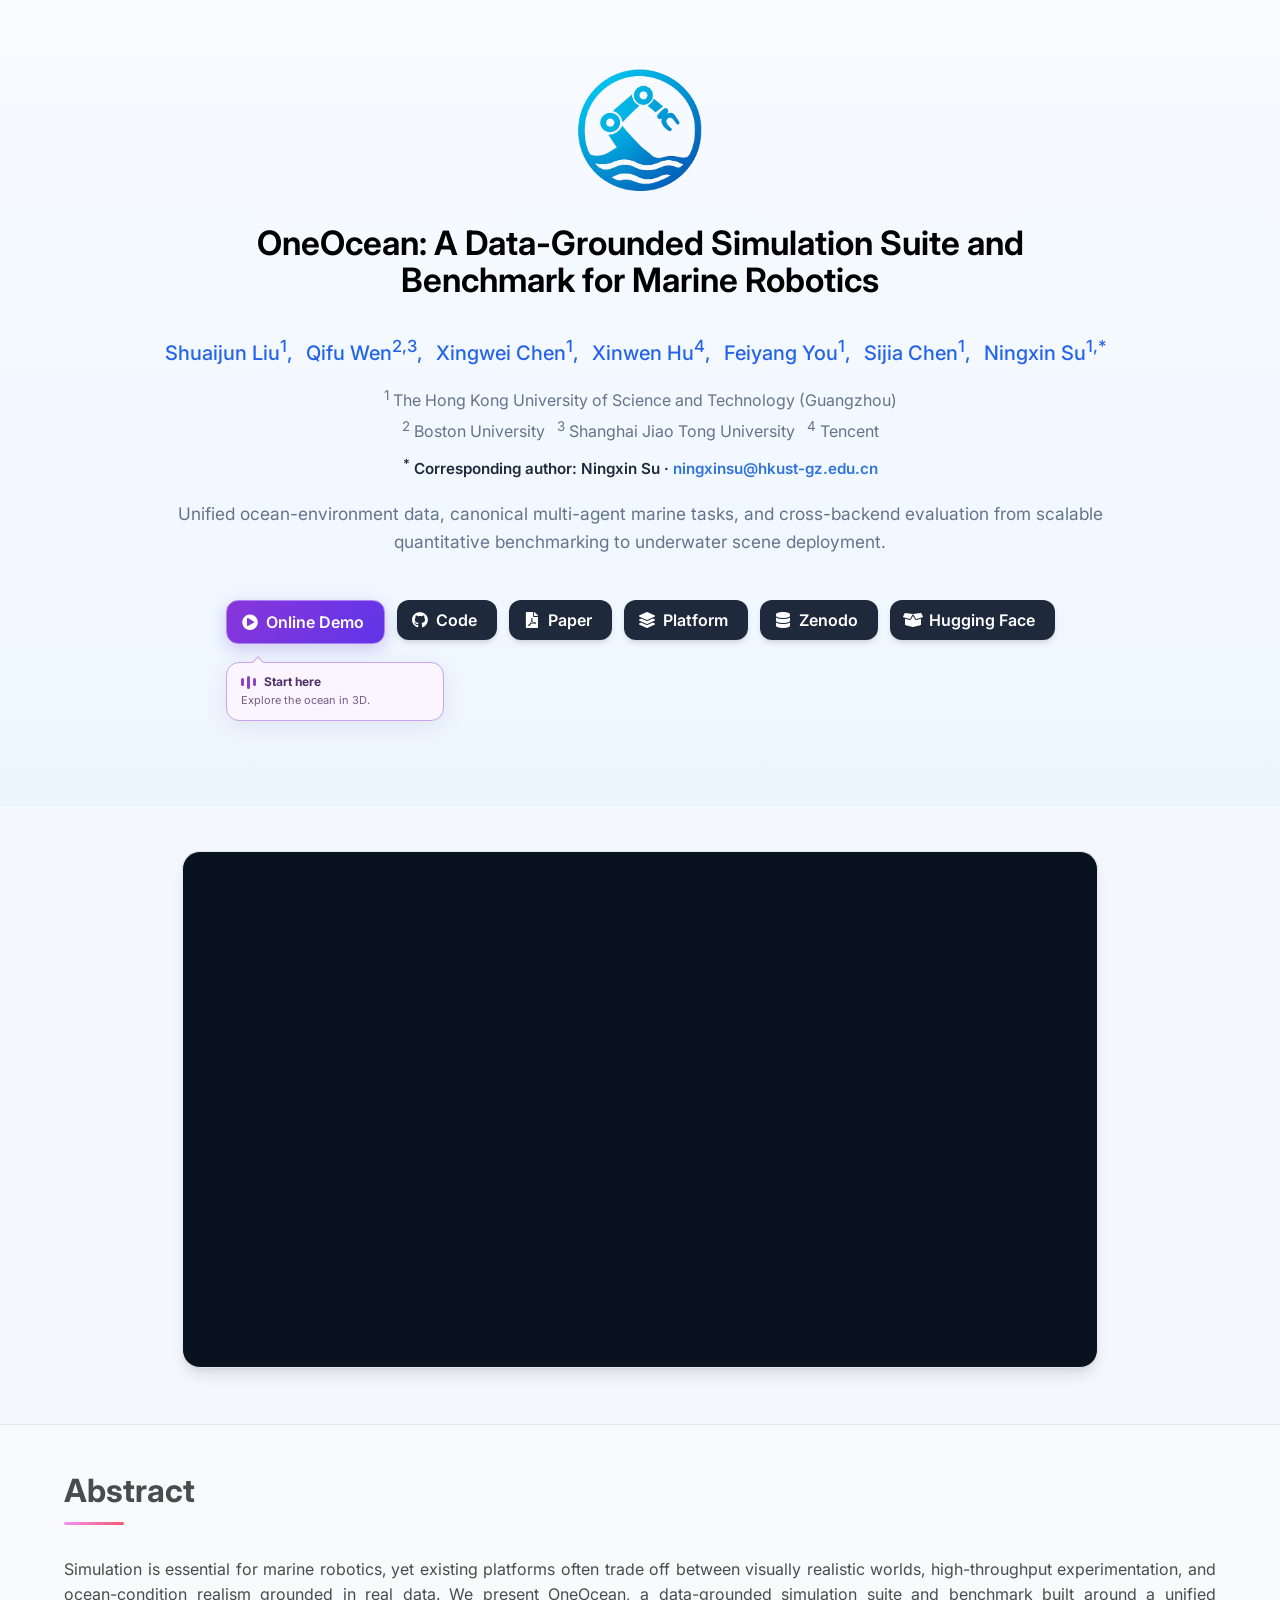
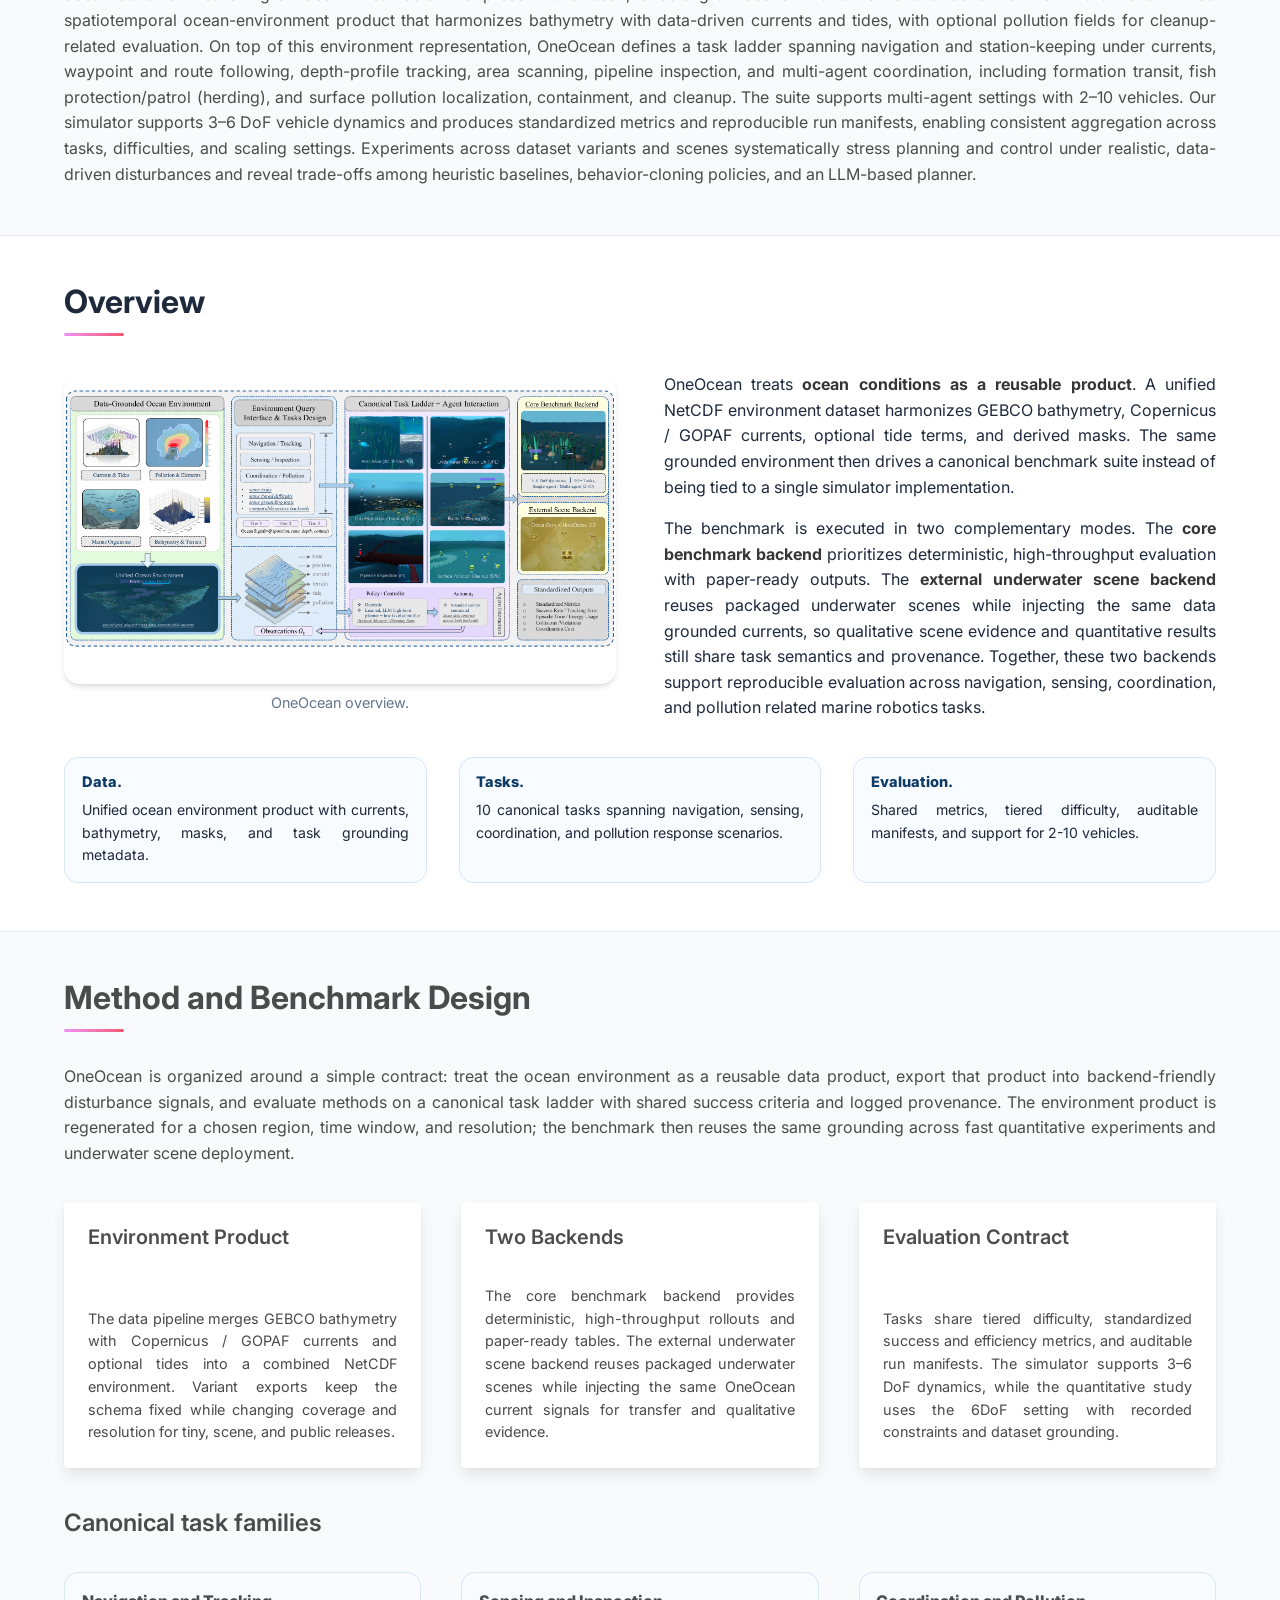
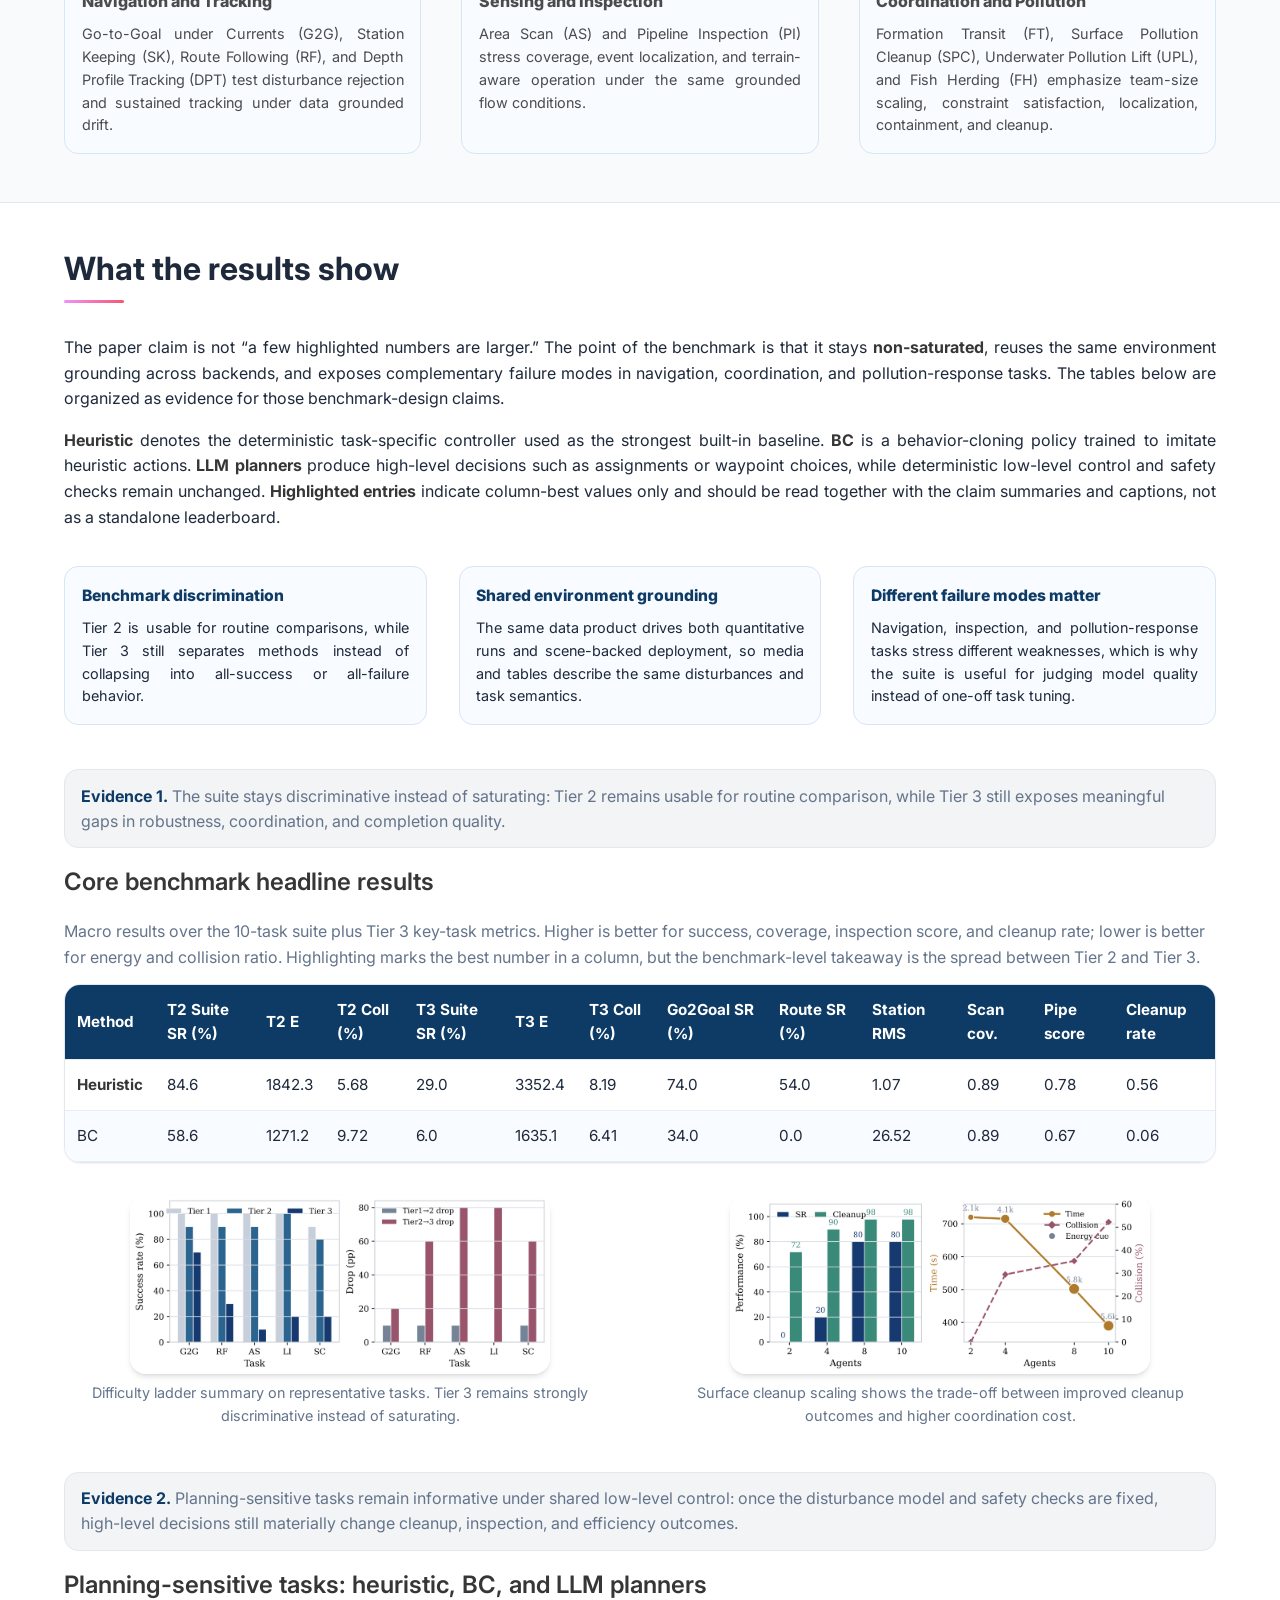
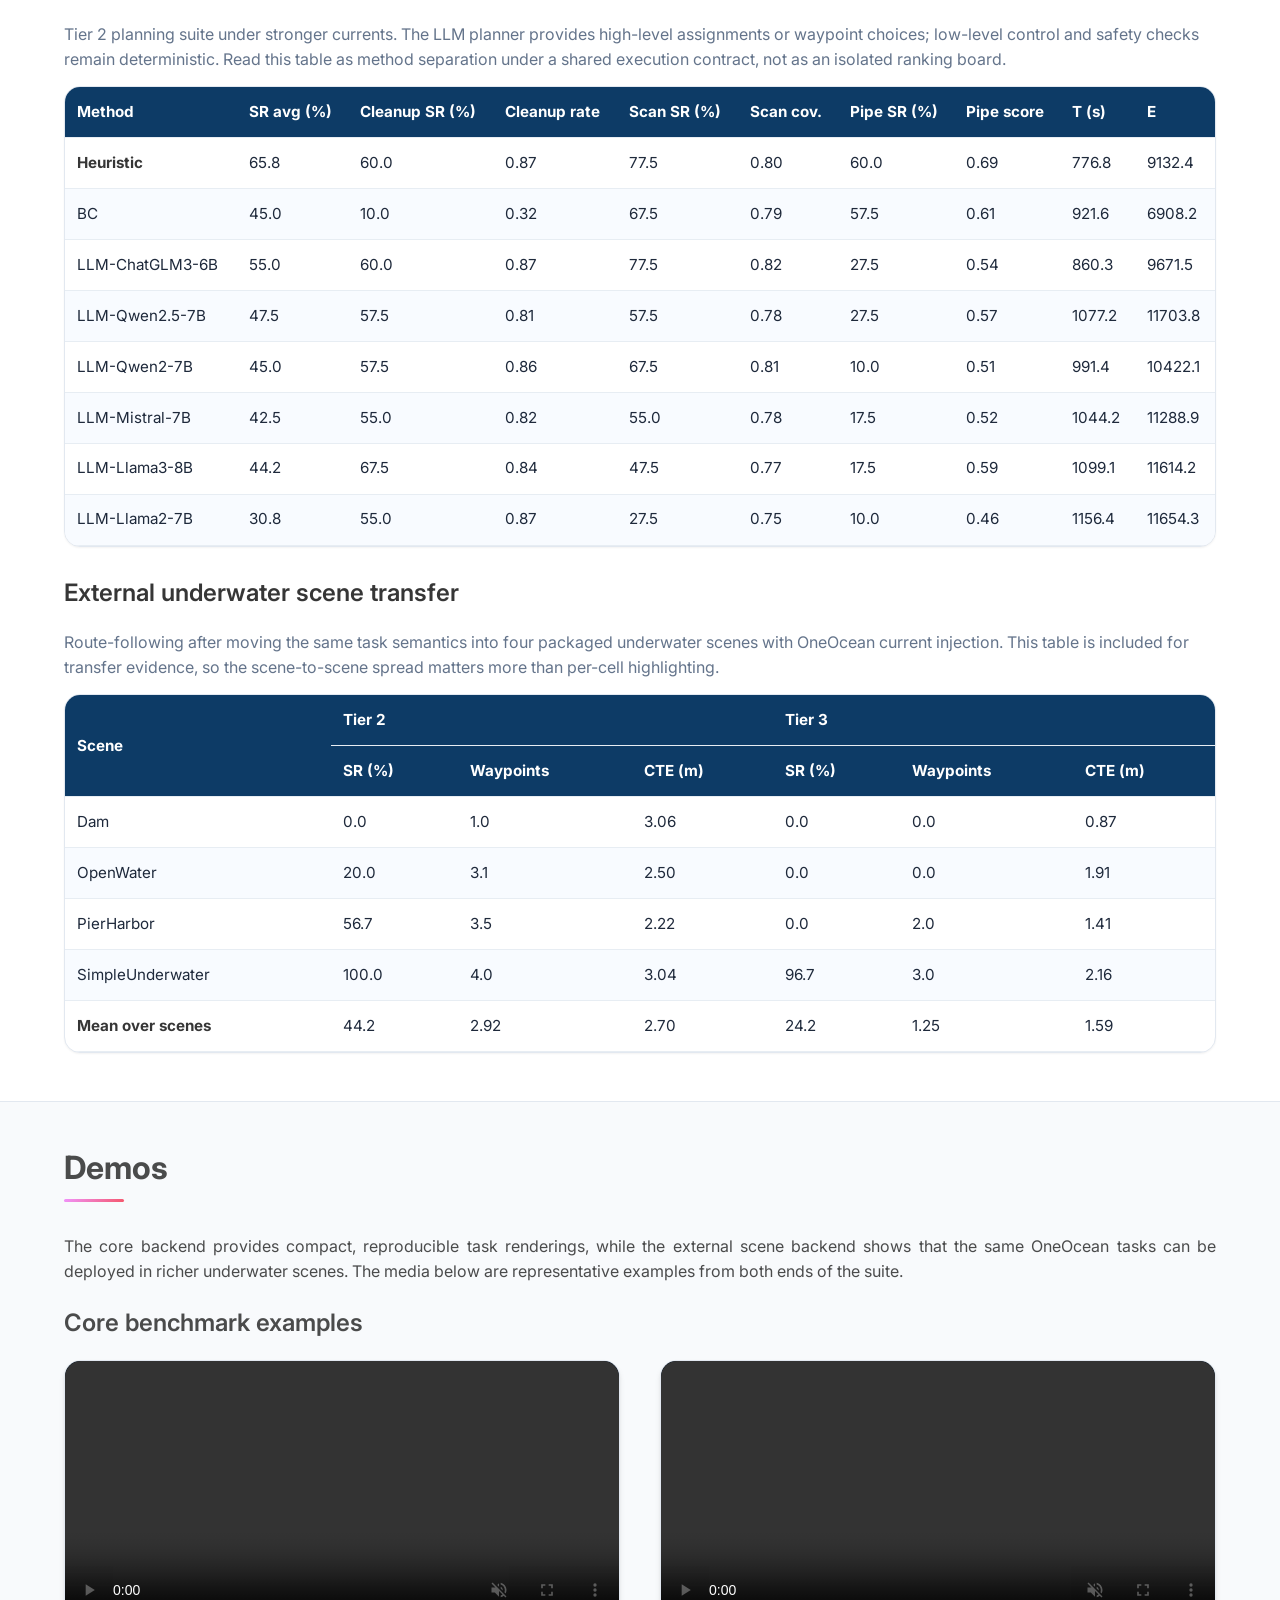
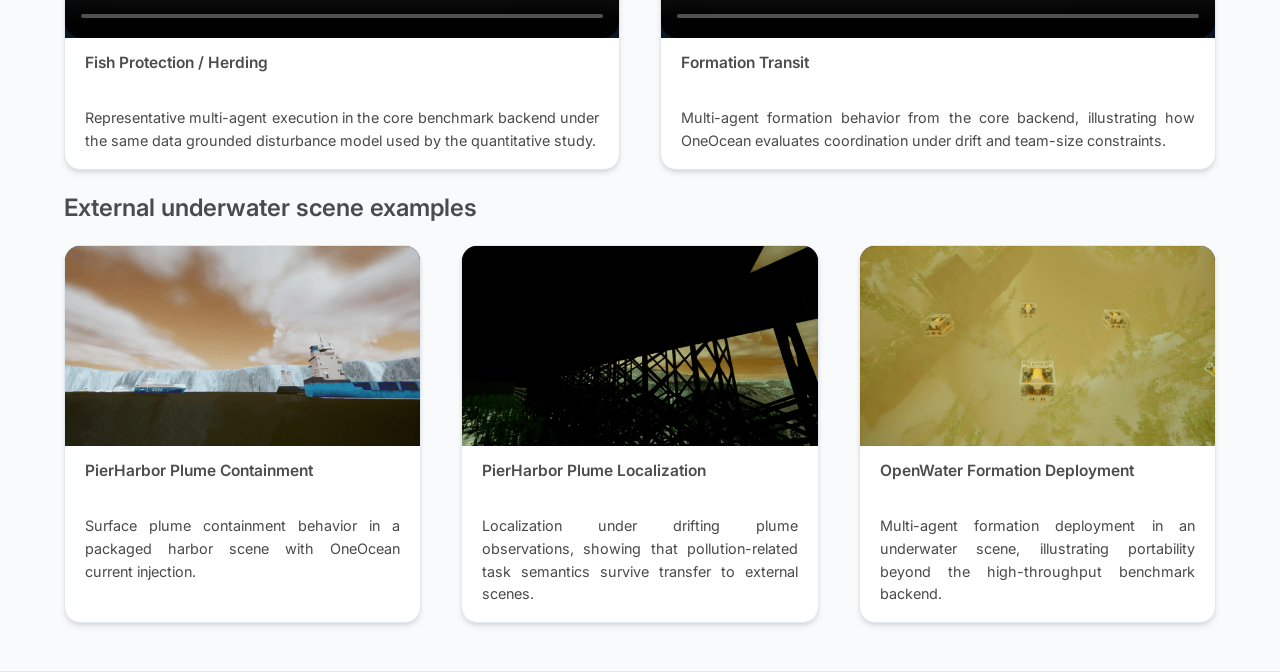
==== docs/index.html @ 668d6bc3 "fix(web): clarify navigation and highlight demos Move the project-home link out of the scrolling dem" ====
<!DOCTYPE html>
<html lang="en">
<head>
  <meta charset="utf-8">
  <meta name="viewport" content="width=device-width, initial-scale=1">
  <meta name="title" content="OneOcean: A Data-Grounded Simulation Suite and Benchmark for Marine Robotics">
  <meta name="description" content="OneOcean is a data-grounded simulation suite and benchmark for marine robotics, built on a unified ocean-environment dataset and evaluated across core benchmark and external underwater-scene backends.">
  <meta name="keywords" content="marine robotics, underwater robotics, ocean simulation, benchmark, HoloOcean, GEBCO, Copernicus Marine, pollution cleanup, multi-agent systems">
  <meta name="author" content="Shuaijun Liu, Qifu Wen, Xingwei Chen, Xinwen Hu, Feiyang You, Sijia Chen, Ningxin Su">
  <link rel="canonical" href="https://nebulis-lab.github.io/OneOcean/">
  <meta name="robots" content="index, follow">
  <meta property="og:type" content="article">
  <meta property="og:site_name" content="OneOcean">
  <meta property="og:title" content="OneOcean: A Data-Grounded Simulation Suite and Benchmark for Marine Robotics">
  <meta property="og:description" content="Unified ocean-environment data, a 10-task marine robotics benchmark, and cross-backend evaluation from fast core experiments to underwater-scene deployment.">
  <meta property="og:image" content="static/images/paper/overview_abstract.png">
  <meta property="og:image:alt" content="OneOcean overview figure">
  <meta name="twitter:card" content="summary_large_image">
  <meta name="twitter:title" content="OneOcean: A Data-Grounded Simulation Suite and Benchmark for Marine Robotics">
  <meta name="twitter:description" content="Data-grounded marine robotics benchmark with unified ocean data, canonical tasks, and cross-backend evaluation.">
  <meta name="twitter:image" content="static/images/paper/overview_abstract.png">
  <meta name="theme-color" content="#0d3b66">
  <title>OneOcean | Project Page</title>

  <link rel="icon" type="image/png" href="static/logo.png">
  <link rel="apple-touch-icon" href="static/logo.png">
  <link rel="stylesheet" href="https://cdnjs.cloudflare.com/ajax/libs/font-awesome/5.15.4/css/all.min.css">
  <link rel="stylesheet" href="static/css/bulma.min.css">
  <link rel="stylesheet" href="static/css/index.css">
  <link rel="stylesheet" href="static/css/oneocean.css">
  <link rel="stylesheet" href="static/css/button-guide.css">
  <link rel="preconnect" href="https://fonts.googleapis.com">
  <link rel="preconnect" href="https://fonts.gstatic.com" crossorigin>
  <link href="https://fonts.googleapis.com/css2?family=Inter:wght@400;500;600;700;800&display=swap" rel="stylesheet">
  <script defer src="static/js/index.js"></script>
</head>
<body>
  <button class="scroll-to-top" onclick="scrollToTop()" title="Scroll to top" aria-label="Scroll to top">
    <i class="fas fa-chevron-up"></i>
  </button>

  <main id="main-content">
    <section class="hero oneocean-hero">
      <div class="hero-body">
        <div class="container is-max-widescreen">
          <div class="columns is-centered">
            <div class="column has-text-centered">
              <div class="title-with-logo">
                <img src="static/logo.png" alt="OneOcean logo" class="publication-logo">
                <h1 class="title is-1 publication-title">OneOcean: A Data-Grounded Simulation Suite and Benchmark for Marine Robotics</h1>
              </div>

              <div class="is-size-5 publication-authors">
                <span class="author-block">Shuaijun Liu<sup>1</sup>,</span>
                <span class="author-block">Qifu Wen<sup>2,3</sup>,</span>
                <span class="author-block">Xingwei Chen<sup>1</sup>,</span>
                <span class="author-block">Xinwen Hu<sup>4</sup>,</span>
                <span class="author-block">Feiyang You<sup>1</sup>,</span>
                <span class="author-block">Sijia Chen<sup>1</sup>,</span>
                <span class="author-block">Ningxin Su<sup>1,*</sup></span>
              </div>

              <div class="publication-institutions">
                <p><sup>1</sup> The Hong Kong University of Science and Technology (Guangzhou)</p>
                <p><sup>2</sup> Boston University &nbsp; <sup>3</sup> Shanghai Jiao Tong University &nbsp; <sup>4</sup> Tencent</p>
              </div>
              <p class="corresponding-author"><sup>*</sup> Corresponding author: Ningxin Su · <a href="mailto:ningxinsu@hkust-gz.edu.cn">ningxinsu@hkust-gz.edu.cn</a></p>

              <p class="hero-tagline">
                Unified ocean-environment data, canonical multi-agent marine tasks, and cross-backend evaluation from scalable quantitative benchmarking to underwater scene deployment.
              </p>

              <div class="publication-links oneocean-links">
                <span class="link-block guided-link">
                  <a id="online-demo" href="demo/" target="_blank" rel="noopener" aria-describedby="demo-entry-guide" class="external-link button is-normal is-rounded demo-highlight">
                    <span class="icon"><i class="fas fa-play-circle"></i></span>
                    <span>Online Demo</span>
                  </a>
                  <span id="demo-entry-guide" class="button-guide" role="note">
                    <span class="guide-heading"><span class="guide-signal" aria-hidden="true"><i></i><i></i><i></i></span>Start here</span>
                    <span class="guide-copy">Explore the ocean in 3D.</span>
                  </span>
                </span>
                <span class="link-block">
                  <a href="https://github.com/NEBULIS-Lab/OneOcean" target="_blank" rel="noopener" class="external-link button is-normal is-rounded is-dark">
                    <span class="icon"><i class="fab fa-github"></i></span>
                    <span>Code</span>
                  </a>
                </span>
                <span class="link-block">
                  <a href="oneocean_paper.pdf" target="_blank" class="external-link button is-normal is-rounded is-dark">
                    <span class="icon"><i class="fas fa-file-pdf"></i></span>
                    <span>Paper</span>
                  </a>
                </span>
                <span class="link-block">
                  <a href="platform/" class="external-link button is-normal is-rounded is-dark">
                    <span class="icon"><i class="fas fa-layer-group"></i></span>
                    <span>Platform</span>
                  </a>
                </span>
                <span class="link-block">
                  <a href="https://zenodo.org/records/18837700" target="_blank" rel="noopener" class="external-link button is-normal is-rounded is-dark">
                    <span class="icon"><i class="fas fa-database"></i></span>
                    <span>Zenodo</span>
                  </a>
                </span>
                <span class="link-block">
                  <a href="https://huggingface.co/datasets/anonymous321123/OneOcean_Environment_Dataset" target="_blank" rel="noopener" class="external-link button is-normal is-rounded is-dark">
                    <span class="icon"><i class="fas fa-box-open"></i></span>
                    <span>Hugging Face</span>
                  </a>
                </span>
              </div>
            </div>
          </div>
        </div>
      </div>
    </section>

    <section class="section video-intro-section">
      <div class="container is-max-widescreen">
        <div class="columns is-centered">
          <div class="column is-four-fifths video-column">
            <div class="video-embed-card">
              <div class="video-embed-shell">
                <iframe
                  src="https://www.youtube.com/embed/Fz2medRUxwo"
                  title="OneOcean overview video"
                  loading="lazy"
                  allow="accelerometer; autoplay; clipboard-write; encrypted-media; gyroscope; picture-in-picture; web-share"
                  allowfullscreen></iframe>
              </div>
            </div>
          </div>
        </div>
      </div>
    </section>

    <section class="section hero is-light" id="abstract">
      <div class="container is-max-widescreen">
        <div class="columns is-centered">
          <div class="column is-five-sixths">
            <h2 class="title is-3 has-text-left">Abstract</h2>
            <div class="content">
              <p class="has-text-justified">Simulation is essential for marine robotics, yet existing platforms often trade off between visually realistic worlds, high-throughput experimentation, and ocean-condition realism grounded in real data. We present OneOcean, a data-grounded simulation suite and benchmark built around a unified spatiotemporal ocean-environment product that harmonizes bathymetry with data-driven currents and tides, with optional pollution fields for cleanup-related evaluation. On top of this environment representation, OneOcean defines a task ladder spanning navigation and station-keeping under currents, waypoint and route following, depth-profile tracking, area scanning, pipeline inspection, and multi-agent coordination, including formation transit, fish protection/patrol (herding), and surface pollution localization, containment, and cleanup. The suite supports multi-agent settings with 2–10 vehicles. Our simulator supports 3–6 DoF vehicle dynamics and produces standardized metrics and reproducible run manifests, enabling consistent aggregation across tasks, difficulties, and scaling settings. Experiments across dataset variants and scenes systematically stress planning and control under realistic, data-driven disturbances and reveal trade-offs among heuristic baselines, behavior-cloning policies, and an LLM-based planner.</p>
            </div>
          </div>
        </div>
      </div>
    </section>

    <section class="section" id="overview">
      <div class="container is-max-widescreen">
        <div class="columns is-centered">
          <div class="column is-five-sixths">
            <h2 class="title is-3 has-text-left">Overview</h2>
            <div class="columns is-vcentered is-variable is-6 overview-top-row">
              <div class="column is-6 overview-figure-column">
                <figure class="image hf-figure overview-figure-card">
                  <img class="hf-media hf-workflow overview-main-figure" src="static/images/paper/overview_abstract.png" alt="OneOcean overview" loading="lazy">
                </figure>
                <p class="hf-caption">OneOcean overview.</p>
              </div>
              <div class="column is-6">
                <div class="content overview-copy">
                  <p class="has-text-justified">OneOcean treats <strong>ocean conditions as a reusable product</strong>. A unified NetCDF environment dataset harmonizes GEBCO bathymetry, Copernicus / GOPAF currents, optional tide terms, and derived masks. The same grounded environment then drives a canonical benchmark suite instead of being tied to a single simulator implementation.</p>
                  <p class="has-text-justified">The benchmark is executed in two complementary modes. The <strong>core benchmark backend</strong> prioritizes deterministic, high-throughput evaluation with paper-ready outputs. The <strong>external underwater scene backend</strong> reuses packaged underwater scenes while injecting the same data grounded currents, so qualitative scene evidence and quantitative results still share task semantics and provenance. Together, these two backends support reproducible evaluation across navigation, sensing, coordination, and pollution related marine robotics tasks.</p>
                </div>
              </div>
            </div>
            <div class="columns is-multiline is-variable is-4 mini-points-row">
              <div class="column is-4">
                <div class="mini-point">
                  <span class="mini-point-label">Data.</span>
                  <span class="mini-point-body">Unified ocean environment product with currents, bathymetry, masks, and task grounding metadata.</span>
                </div>
              </div>
              <div class="column is-4">
                <div class="mini-point">
                  <span class="mini-point-label">Tasks.</span>
                  <span class="mini-point-body">10 canonical tasks spanning navigation, sensing, coordination, and pollution response scenarios.</span>
                </div>
              </div>
              <div class="column is-4">
                <div class="mini-point">
                  <span class="mini-point-label">Evaluation.</span>
                  <span class="mini-point-body">Shared metrics, tiered difficulty, auditable manifests, and support for 2-10 vehicles.</span>
                </div>
              </div>
            </div>
          </div>
        </div>
      </div>
    </section>

    <section class="section hero is-light" id="method">
      <div class="container is-max-widescreen">
        <div class="columns is-centered">
          <div class="column is-five-sixths">
            <h2 class="title is-3 has-text-left">Method and Benchmark Design</h2>
            <div class="content method-lead">
              <p class="has-text-justified">OneOcean is organized around a simple contract: treat the ocean environment as a reusable data product, export that product into backend-friendly disturbance signals, and evaluate methods on a canonical task ladder with shared success criteria and logged provenance. The environment product is regenerated for a chosen region, time window, and resolution; the benchmark then reuses the same grounding across fast quantitative experiments and underwater scene deployment.</p>
            </div>

            <div class="columns is-multiline is-variable is-5 benchmark-pillars">
              <div class="column is-4">
                <article class="hf-card card method-card benchmark-card">
                  <div class="card-content">
                    <h3 class="title is-5">Environment Product</h3>
                    <p>The data pipeline merges GEBCO bathymetry with Copernicus / GOPAF currents and optional tides into a combined NetCDF environment. Variant exports keep the schema fixed while changing coverage and resolution for tiny, scene, and public releases.</p>
                  </div>
                </article>
              </div>
              <div class="column is-4">
                <article class="hf-card card method-card benchmark-card">
                  <div class="card-content">
                    <h3 class="title is-5">Two Backends</h3>
                    <p>The core benchmark backend provides deterministic, high-throughput rollouts and paper-ready tables. The external underwater scene backend reuses packaged underwater scenes while injecting the same OneOcean current signals for transfer and qualitative evidence.</p>
                  </div>
                </article>
              </div>
              <div class="column is-4">
                <article class="hf-card card method-card benchmark-card">
                  <div class="card-content">
                    <h3 class="title is-5">Evaluation Contract</h3>
                    <p>Tasks share tiered difficulty, standardized success and efficiency metrics, and auditable run manifests. The simulator supports 3–6 DoF dynamics, while the quantitative study uses the 6DoF setting with recorded constraints and dataset grounding.</p>
                  </div>
                </article>
              </div>
            </div>

            <div class="task-families-wrap">
              <h3 class="title is-4 has-text-left">Canonical task families</h3>
              <div class="columns is-multiline is-variable is-5 task-family-grid task-family-grid-three">
                <div class="column is-4">
                  <div class="task-family-card family-card">
                    <h4>Navigation and Tracking</h4>
                    <p>Go-to-Goal under Currents (G2G), Station Keeping (SK), Route Following (RF), and Depth Profile Tracking (DPT) test disturbance rejection and sustained tracking under data grounded drift.</p>
                  </div>
                </div>
                <div class="column is-4">
                  <div class="task-family-card family-card">
                    <h4>Sensing and Inspection</h4>
                    <p>Area Scan (AS) and Pipeline Inspection (PI) stress coverage, event localization, and terrain-aware operation under the same grounded flow conditions.</p>
                  </div>
                </div>
                <div class="column is-4">
                  <div class="task-family-card family-card">
                    <h4>Coordination and Pollution</h4>
                    <p>Formation Transit (FT), Surface Pollution Cleanup (SPC), Underwater Pollution Lift (UPL), and Fish Herding (FH) emphasize team-size scaling, constraint satisfaction, localization, containment, and cleanup.</p>
                  </div>
                </div>
              </div>
            </div>
          </div>
        </div>
      </div>
    </section>

    <section class="section" id="results">
      <div class="container is-max-widescreen">
        <div class="columns is-centered">
          <div class="column is-five-sixths">
            <h2 class="title is-3 has-text-left">What the results show</h2>
            <div class="content">
              <p class="has-text-justified">The paper claim is not “a few highlighted numbers are larger.” The point of the benchmark is that it stays <strong>non-saturated</strong>, reuses the same environment grounding across backends, and exposes complementary failure modes in navigation, coordination, and pollution-response tasks. The tables below are organized as evidence for those benchmark-design claims.</p>
              <p class="has-text-justified"><strong>Heuristic</strong> denotes the deterministic task-specific controller used as the strongest built-in baseline. <strong>BC</strong> is a behavior-cloning policy trained to imitate heuristic actions. <strong>LLM planners</strong> produce high-level decisions such as assignments or waypoint choices, while deterministic low-level control and safety checks remain unchanged. <strong>Highlighted entries</strong> indicate column-best values only and should be read together with the claim summaries and captions, not as a standalone leaderboard.</p>
            </div>

            <div class="columns is-multiline is-variable is-4 results-takeaway-grid">
              <div class="column is-4">
                <article class="results-takeaway-card">
                  <h3>Benchmark discrimination</h3>
                  <p>Tier 2 is usable for routine comparisons, while Tier 3 still separates methods instead of collapsing into all-success or all-failure behavior.</p>
                </article>
              </div>
              <div class="column is-4">
                <article class="results-takeaway-card">
                  <h3>Shared environment grounding</h3>
                  <p>The same data product drives both quantitative runs and scene-backed deployment, so media and tables describe the same disturbances and task semantics.</p>
                </article>
              </div>
              <div class="column is-4">
                <article class="results-takeaway-card">
                  <h3>Different failure modes matter</h3>
                  <p>Navigation, inspection, and pollution-response tasks stress different weaknesses, which is why the suite is useful for judging model quality instead of one-off task tuning.</p>
                </article>
              </div>
            </div>

            <div class="table-panel">
              <div class="results-evidence-note">
                <strong>Evidence 1.</strong> The suite stays discriminative instead of saturating: Tier 2 remains usable for routine comparison, while Tier 3 still exposes meaningful gaps in robustness, coordination, and completion quality.
              </div>
              <h3 class="title is-4 has-text-left">Core benchmark headline results</h3>
              <p class="table-caption">Macro results over the 10-task suite plus Tier 3 key-task metrics. Higher is better for success, coverage, inspection score, and cleanup rate; lower is better for energy and collision ratio. Highlighting marks the best number in a column, but the benchmark-level takeaway is the spread between Tier 2 and Tier 3.</p>
              <div class="table-scroll">
                <table class="paper-table compact">
                  <thead>
                    <tr>
                      <th>Method</th>
                      <th>T2 Suite SR (%)</th>
                      <th>T2 E</th>
                      <th>T2 Coll (%)</th>
                      <th>T3 Suite SR (%)</th>
                      <th>T3 E</th>
                      <th>T3 Coll (%)</th>
                      <th>Go2Goal SR (%)</th>
                      <th>Route SR (%)</th>
                      <th>Station RMS</th>
                      <th>Scan cov.</th>
                      <th>Pipe score</th>
                      <th>Cleanup rate</th>
                    </tr>
                  </thead>
                  <tbody>
                    <tr>
                      <td><strong>Heuristic</strong></td>
                      <td>84.6</td>
                      <td>1842.3</td>
                      <td>5.68</td>
                      <td>29.0</td>
                      <td>3352.4</td>
                      <td>8.19</td>
                      <td>74.0</td>
                      <td>54.0</td>
                      <td>1.07</td>
                      <td>0.89</td>
                      <td>0.78</td>
                      <td>0.56</td>
                    </tr>
                    <tr>
                      <td>BC</td>
                      <td>58.6</td>
                      <td>1271.2</td>
                      <td>9.72</td>
                      <td>6.0</td>
                      <td>1635.1</td>
                      <td>6.41</td>
                      <td>34.0</td>
                      <td>0.0</td>
                      <td>26.52</td>
                      <td>0.89</td>
                      <td>0.67</td>
                      <td>0.06</td>
                    </tr>
                  </tbody>
                </table>
              </div>
            </div>

            <div class="columns is-variable is-6 result-figures">
              <div class="column is-6">
                <figure class="image hf-figure">
                  <img class="hf-media hf-plot" src="static/images/paper/difficulty_ladder_dualpanel.png" alt="Difficulty ladder summary" loading="lazy">
                </figure>
                <p class="hf-caption">Difficulty ladder summary on representative tasks. Tier 3 remains strongly discriminative instead of saturating.</p>
              </div>
              <div class="column is-6">
                <figure class="image hf-figure">
                  <img class="hf-media hf-plot" src="static/images/paper/cleanup_scaling_dualpanel.png" alt="Cleanup scaling summary" loading="lazy">
                </figure>
                <p class="hf-caption">Surface cleanup scaling shows the trade-off between improved cleanup outcomes and higher coordination cost.</p>
              </div>
            </div>

            <div class="table-panel">
              <div class="results-evidence-note">
                <strong>Evidence 2.</strong> Planning-sensitive tasks remain informative under shared low-level control: once the disturbance model and safety checks are fixed, high-level decisions still materially change cleanup, inspection, and efficiency outcomes.
              </div>
              <h3 class="title is-4 has-text-left">Planning-sensitive tasks: heuristic, BC, and LLM planners</h3>
              <p class="table-caption">Tier 2 planning suite under stronger currents. The LLM planner provides high-level assignments or waypoint choices; low-level control and safety checks remain deterministic. Read this table as method separation under a shared execution contract, not as an isolated ranking board.</p>
              <div class="table-scroll">
                <table class="paper-table">
                  <thead>
                    <tr>
                      <th>Method</th>
                      <th>SR avg (%)</th>
                      <th>Cleanup SR (%)</th>
                      <th>Cleanup rate</th>
                      <th>Scan SR (%)</th>
                      <th>Scan cov.</th>
                      <th>Pipe SR (%)</th>
                      <th>Pipe score</th>
                      <th>T (s)</th>
                      <th>E</th>
                    </tr>
                  </thead>
                  <tbody>
                    <tr>
                      <td><strong>Heuristic</strong></td>
                      <td>65.8</td>
                      <td>60.0</td>
                      <td>0.87</td>
                      <td>77.5</td>
                      <td>0.80</td>
                      <td>60.0</td>
                      <td>0.69</td>
                      <td>776.8</td>
                      <td>9132.4</td>
                    </tr>
                    <tr>
                      <td>BC</td>
                      <td>45.0</td>
                      <td>10.0</td>
                      <td>0.32</td>
                      <td>67.5</td>
                      <td>0.79</td>
                      <td>57.5</td>
                      <td>0.61</td>
                      <td>921.6</td>
                      <td>6908.2</td>
                    </tr>
                    <tr>
                      <td>LLM-ChatGLM3-6B</td>
                      <td>55.0</td>
                      <td>60.0</td>
                      <td>0.87</td>
                      <td>77.5</td>
                      <td>0.82</td>
                      <td>27.5</td>
                      <td>0.54</td>
                      <td>860.3</td>
                      <td>9671.5</td>
                    </tr>
                    <tr>
                      <td>LLM-Qwen2.5-7B</td>
                      <td>47.5</td>
                      <td>57.5</td>
                      <td>0.81</td>
                      <td>57.5</td>
                      <td>0.78</td>
                      <td>27.5</td>
                      <td>0.57</td>
                      <td>1077.2</td>
                      <td>11703.8</td>
                    </tr>
                    <tr>
                      <td>LLM-Qwen2-7B</td>
                      <td>45.0</td>
                      <td>57.5</td>
                      <td>0.86</td>
                      <td>67.5</td>
                      <td>0.81</td>
                      <td>10.0</td>
                      <td>0.51</td>
                      <td>991.4</td>
                      <td>10422.1</td>
                    </tr>
                    <tr>
                      <td>LLM-Mistral-7B</td>
                      <td>42.5</td>
                      <td>55.0</td>
                      <td>0.82</td>
                      <td>55.0</td>
                      <td>0.78</td>
                      <td>17.5</td>
                      <td>0.52</td>
                      <td>1044.2</td>
                      <td>11288.9</td>
                    </tr>
                    <tr>
                      <td>LLM-Llama3-8B</td>
                      <td>44.2</td>
                      <td>67.5</td>
                      <td>0.84</td>
                      <td>47.5</td>
                      <td>0.77</td>
                      <td>17.5</td>
                      <td>0.59</td>
                      <td>1099.1</td>
                      <td>11614.2</td>
                    </tr>
                    <tr>
                      <td>LLM-Llama2-7B</td>
                      <td>30.8</td>
                      <td>55.0</td>
                      <td>0.87</td>
                      <td>27.5</td>
                      <td>0.75</td>
                      <td>10.0</td>
                      <td>0.46</td>
                      <td>1156.4</td>
                      <td>11654.3</td>
                    </tr>
                  </tbody>
                </table>
              </div>
            </div>

            <div class="table-panel">
              <h3 class="title is-4 has-text-left">External underwater scene transfer</h3>
              <p class="table-caption">Route-following after moving the same task semantics into four packaged underwater scenes with OneOcean current injection. This table is included for transfer evidence, so the scene-to-scene spread matters more than per-cell highlighting.</p>
              <div class="table-scroll narrow">
                <table class="paper-table compact">
                  <thead>
                    <tr>
                      <th rowspan="2">Scene</th>
                      <th colspan="3">Tier 2</th>
                      <th colspan="3">Tier 3</th>
                    </tr>
                    <tr>
                      <th>SR (%)</th>
                      <th>Waypoints</th>
                      <th>CTE (m)</th>
                      <th>SR (%)</th>
                      <th>Waypoints</th>
                      <th>CTE (m)</th>
                    </tr>
                  </thead>
                  <tbody>
                    <tr>
                      <td>Dam</td>
                      <td>0.0</td>
                      <td>1.0</td>
                      <td>3.06</td>
                      <td>0.0</td>
                      <td>0.0</td>
                      <td>0.87</td>
                    </tr>
                    <tr>
                      <td>OpenWater</td>
                      <td>20.0</td>
                      <td>3.1</td>
                      <td>2.50</td>
                      <td>0.0</td>
                      <td>0.0</td>
                      <td>1.91</td>
                    </tr>
                    <tr>
                      <td>PierHarbor</td>
                      <td>56.7</td>
                      <td>3.5</td>
                      <td>2.22</td>
                      <td>0.0</td>
                      <td>2.0</td>
                      <td>1.41</td>
                    </tr>
                    <tr>
                      <td>SimpleUnderwater</td>
                      <td>100.0</td>
                      <td>4.0</td>
                      <td>3.04</td>
                      <td>96.7</td>
                      <td>3.0</td>
                      <td>2.16</td>
                    </tr>
                    <tr>
                      <td><strong>Mean over scenes</strong></td>
                      <td>44.2</td>
                      <td>2.92</td>
                      <td>2.70</td>
                      <td>24.2</td>
                      <td>1.25</td>
                      <td>1.59</td>
                    </tr>
                  </tbody>
                </table>
              </div>
            </div>
          </div>
        </div>
      </div>
    </section>

    <section class="section hero is-light" id="demos">
      <div class="container is-max-widescreen">
        <div class="columns is-centered">
          <div class="column is-five-sixths">
            <h2 class="title is-3 has-text-left">Demos</h2>
            <div class="content">
              <p class="has-text-justified">The core backend provides compact, reproducible task renderings, while the external scene backend shows that the same OneOcean tasks can be deployed in richer underwater scenes. The media below are representative examples from both ends of the suite.</p>
            </div>

            <h3 class="title is-4 has-text-left">Core benchmark examples</h3>
            <div class="columns is-variable is-5">
              <div class="column is-6">
                <article class="hf-card card demo-card">
                  <div class="card-image">
                    <video class="hf-video-inline" controls muted loop playsinline preload="metadata">
                      <source src="static/media/core/task3_10s.mp4" type="video/mp4">
                    </video>
                  </div>
                  <div class="card-content">
                    <h4 class="title is-5">Fish Protection / Herding</h4>
                    <p>Representative multi-agent execution in the core benchmark backend under the same data grounded disturbance model used by the quantitative study.</p>
                  </div>
                </article>
              </div>
              <div class="column is-6">
                <article class="hf-card card demo-card">
                  <div class="card-image">
                    <video class="hf-video-inline" controls muted loop playsinline preload="metadata">
                      <source src="static/media/core/task6_10s.mp4" type="video/mp4">
                    </video>
                  </div>
                  <div class="card-content">
                    <h4 class="title is-5">Formation Transit</h4>
                    <p>Multi-agent formation behavior from the core backend, illustrating how OneOcean evaluates coordination under drift and team-size constraints.</p>
                  </div>
                </article>
              </div>
            </div>

            <h3 class="title is-4 has-text-left">External underwater scene examples</h3>
            <div class="columns is-multiline is-variable is-5">
              <div class="column is-4">
                <article class="hf-card card demo-card">
                  <div class="card-image">
                    <img class="hf-media" src="static/media/external/pierharbor_plume_containment_viewport.gif" alt="PierHarbor plume containment demo" loading="lazy">
                  </div>
                  <div class="card-content">
                    <h4 class="title is-5">PierHarbor Plume Containment</h4>
                    <p>Surface plume containment behavior in a packaged harbor scene with OneOcean current injection.</p>
                  </div>
                </article>
              </div>
              <div class="column is-4">
                <article class="hf-card card demo-card">
                  <div class="card-image">
                    <img class="hf-media" src="static/media/external/pierharbor_plume_localization_viewport.gif" alt="PierHarbor plume localization demo" loading="lazy">
                  </div>
                  <div class="card-content">
                    <h4 class="title is-5">PierHarbor Plume Localization</h4>
                    <p>Localization under drifting plume observations, showing that pollution-related task semantics survive transfer to external scenes.</p>
                  </div>
                </article>
              </div>
              <div class="column is-4">
                <article class="hf-card card demo-card">
                  <div class="card-image">
                    <img class="hf-media" src="static/media/external/openwater_formation_keyframe.png" alt="OpenWater formation keyframe" loading="lazy">
                  </div>
                  <div class="card-content">
                    <h4 class="title is-5">OpenWater Formation Deployment</h4>
                    <p>Multi-agent formation deployment in an underwater scene, illustrating portability beyond the high-throughput benchmark backend.</p>
                  </div>
                </article>
              </div>
            </div>
          </div>
        </div>
      </div>
    </section>
  </main>
</body>
</html>
---- docs/static/css/index.css ----
/* Modern CSS Variables for consistent theming */
:root {
  --primary-color: #2563eb;
  --primary-hover: #1d4ed8;
  --secondary-color: #64748b;
  --accent-color: #0ea5e9;
  --text-primary: #1e293b;
  --text-secondary: #64748b;
  --text-light: #94a3b8;
  --background-primary: #ffffff;
  --background-secondary: #f8fafc;
  --background-accent: #f1f5f9;
  --border-color: #e2e8f0;
  --shadow-sm: 0 1px 2px 0 rgb(0 0 0 / 0.05);
  --shadow-md: 0 4px 6px -1px rgb(0 0 0 / 0.1), 0 2px 4px -2px rgb(0 0 0 / 0.1);
  --shadow-lg: 0 10px 15px -3px rgb(0 0 0 / 0.1), 0 4px 6px -4px rgb(0 0 0 / 0.1);
  --shadow-xl: 0 20px 25px -5px rgb(0 0 0 / 0.1), 0 8px 10px -6px rgb(0 0 0 / 0.1);
  --gradient-primary: linear-gradient(135deg, #667eea 0%, #764ba2 100%);
  --gradient-accent: linear-gradient(135deg, #f093fb 0%, #f5576c 100%);
  --gradient-subtle: linear-gradient(135deg, #ffecd2 0%, #fcb69f 100%);
  --border-radius: 12px;
  --border-radius-lg: 16px;
  --transition: all 0.3s cubic-bezier(0.4, 0, 0.2, 1);
}

/* Smooth scrolling for better UX */
html {
  scroll-behavior: smooth;
}

body {
  font-family: 'Inter', 'Segoe UI', -apple-system, BlinkMacSystemFont, sans-serif;
  color: var(--text-primary);
  line-height: 1.6;
  font-size: 16px;
  background-color: var(--background-primary);
  -webkit-font-smoothing: antialiased;
  -moz-osx-font-smoothing: grayscale;
}

/* HATTO-UFog: docs expansion (responsive media + no overflow) */
#overview .hf-media,
#motivation .hf-media,
#method .hf-media,
#results .hf-media,
#simulators .hf-media,
#simulators .hf-video,
#demos .hf-media,
#demos .hf-video {
  max-width: 100%;
  width: auto;
  height: auto;
  display: block;
  margin-left: auto;
  margin-right: auto;
}

#overview .hf-figure,
#motivation .hf-figure,
#method .hf-figure,
#results .hf-figure,
#simulators .hf-figure,
#demos .hf-figure {
  border-radius: var(--border-radius-lg);
  overflow: hidden;
  box-shadow: var(--shadow-md);
  background: var(--background-primary);
}

#overview .hf-figure {
  max-width: 560px;
  margin-left: auto;
  margin-right: auto;
}

#overview .hf-media {
  max-height: 380px;
  object-fit: contain;
}

#overview .hf-media.hf-workflow {
  max-height: 520px;
}

#results .hf-media,
#simulators .hf-media {
  max-height: 360px;
  object-fit: contain;
}

#results .hf-media.hf-plot {
  max-height: 240px;
}

#results .hf-figure {
  width: min(420px, 100%);
  margin-left: auto;
  margin-right: auto;
}

#demos .hf-media {
  max-height: 420px;
  object-fit: contain;
}

#demos .hf-figure {
  width: min(800px, 100%);
  margin-left: auto;
  margin-right: auto;
}

#demos .hf-video {
  max-width: 100%;
  display: block;
  margin-left: auto;
  margin-right: auto;
  background: transparent;
  border-radius: 0;
}

.hf-video-inline {
  width: 100%;
  height: auto;
  display: block;
  background: #0b1220;
  border-radius: var(--border-radius-lg);
}

.hf-video-wide {
  width: min(800px, 100%);
  display: block;
  margin-left: auto;
  margin-right: auto;
  background: #0b1220;
  border-radius: var(--border-radius-lg);
}

.hf-video-narrow {
  width: min(400px, 100%); /* Smaller than wide videos */
  display: block;
  margin-left: auto;
  margin-right: auto;
}

/* Demos: avoid extra framing so posters match the final video element box before playback. */
#demos .hf-video-wide,
#demos .hf-video-inline {
  background: transparent !important;
  border-radius: var(--border-radius-lg) !important;
  overflow: hidden !important; /* Ensure rounded corners are visible */
}

#demos .hf-video-narrow {
  width: min(400px, 100%) !important; /* Smaller display for RoboFactory */
  background: transparent !important;
  border-radius: var(--border-radius-lg) !important;
  overflow: hidden !important;
}

/* Critical: lock demo aspect ratios so the poster box matches the video box before metadata/playback.
   The aspect-ratio forces the video element to have the correct dimensions even when showing the poster. */
#demos video.demo-habitat { 
  aspect-ratio: 4 / 1 !important;        /* 2048x512 */
  height: auto !important;
  /* object-fit ensures poster fits within the aspect-ratio box without distorting */
  object-fit: contain !important;
}
#demos video.demo-robofactory { 
  aspect-ratio: 2 / 1 !important;       /* 2048x1024 */
  height: auto !important;
  object-fit: contain !important;
}
#demos video.demo-airsim { 
  aspect-ratio: 16 / 3 !important;      /* 3840x720 = 5.333... */
  height: auto !important;
  object-fit: contain !important;
}

#results .hf-card,
#simulators .hf-card,
#demos .hf-card {
  border-radius: var(--border-radius-lg);
  overflow: hidden;
  box-shadow: var(--shadow-md);
  border: 1px solid var(--border-color);
}

#results .hf-card,
#simulators .hf-card,
#demos .hf-card {
  height: 100%;
  display: flex;
  flex-direction: column;
}

#results .hf-card .card-image,
#simulators .hf-card .card-image,
#demos .hf-card .card-image {
  flex: 0 0 auto;
}

#results .hf-card .card-content,
#simulators .hf-card .card-content,
#demos .hf-card .card-content {
  flex: 1 1 auto;
  display: flex;
  flex-direction: column;
  align-items: flex-start;
  justify-content: flex-start;
}

#results .card-content,
#simulators .card-content,
#demos .card-content {
  padding: 1rem 1.25rem;
}

.hf-caption {
  margin-top: 0.5rem;
  font-size: 0.95rem;
  color: var(--text-secondary);
  text-align: center;
}

@media (max-width: 768px) {
  #results .hf-media,
  #simulators .hf-media {
    max-height: 260px;
  }

  #demos .hf-media {
    max-height: 300px;
  }

  #overview .hf-figure {
    max-width: 100%;
  }
}


/* Modern Button Styles */
.button {
  border-radius: var(--border-radius) !important;
  font-weight: 600 !important;
  transition: var(--transition) !important;
  border: 2px solid transparent !important;
  position: relative;
  overflow: hidden;
}

.button.is-dark {
  background: var(--text-primary) !important;
  border: none !important;
  color: white !important;
  box-shadow: var(--shadow-md);
}

.button.is-dark:hover {
  transform: translateY(-2px);
  box-shadow: var(--shadow-lg);
  background: var(--primary-color) !important;
}

.button.is-dark:active {
  transform: translateY(0);
  box-shadow: var(--shadow-md);
}

.footer .icon-link {
    font-size: 25px;
    color: var(--text-secondary);
    transition: var(--transition);
}

.footer .icon-link:hover {
    color: var(--primary-color);
    transform: translateY(-2px);
}

.link-block a {
    margin: 8px 4px;
}

.dnerf {
  font-variant: small-caps;
}


/* Hero Section Modernization */
.hero {
  position: relative;
  overflow: hidden;
}

.hero.is-light {
  background: var(--background-secondary);
  border-top: 1px solid var(--border-color);
  border-bottom: 1px solid var(--border-color);
}

.hero-body {
  padding: 4rem 1.5rem;
}

.teaser .hero-body {
  padding-top: 2rem;
  padding-bottom: 4rem;
}

.teaser {
  font-family: 'Inter', sans-serif;
}


/* Publication Content Styling */
.title-with-logo {
    display: flex;
    align-items: center;
    justify-content: center;
    gap: 1.25rem;
    margin-bottom: 2rem;
    flex-wrap: wrap;
    flex-direction: column;
}

.publication-logo {
    max-height: 125px;
    width: auto;
    flex-shrink: 0;
    margin-right: 0;
    margin-bottom: 0.75rem;
}

.publication-title {
    font-family: 'Inter', sans-serif !important;
    font-weight: 650 !important;
    color: #000000 !important;
    margin-bottom: 0 !important;
    line-height: 1.1 !important;
    font-size: clamp(1.5rem, 4vw, 2.1rem) !important;
    flex: 0 0 auto;
    min-width: 0;
    text-align: center;
    max-width: 75%;
    margin-left: auto;
    margin-right: auto;
}

.publication-banner {
  max-height: 70vh;
  border-radius: var(--border-radius-lg);
  overflow: hidden;
  box-shadow: var(--shadow-xl);
  margin: 2rem 0;
}

.publication-banner video {
  position: relative;
  left: auto;
  top: auto;
  transform: none;
  object-fit: cover;
  width: 100%;
  height: 100%;
  border-radius: var(--border-radius-lg);
}

.publication-header .hero-body {
  padding: 6rem 1.5rem 4rem;
}

.publication-authors {
    font-family: 'Inter', sans-serif !important;
    font-weight: 500;
    margin-bottom: 1.5rem;
}

.publication-authors .author-block {
    color: var(--primary-color);
}

.publication-institutions {
    color: var(--text-secondary) !important;
}

.corresponding-author {
    color: var(--text-primary) !important;
    font-weight: 600;
    margin-top: 0.5rem;
}

.publication-venue {
    color: var(--text-secondary);
    width: fit-content;
    font-weight: 600;
    background: var(--background-accent);
    padding: 0.5rem 1rem;
    border-radius: var(--border-radius);
    margin-top: 1rem;
    display: inline-block;
}

.publication-awards {
    color: #ef4444;
    width: fit-content;
    font-weight: 700;
    background: linear-gradient(135deg, #fef2f2, #fee2e2);
    padding: 0.5rem 1rem;
    border-radius: var(--border-radius);
    border-left: 4px solid #ef4444;
    margin-top: 1rem;
}

.publication-authors a {
   color: var(--primary-color) !important;
   text-decoration: none;
   font-weight: 600;
   transition: var(--transition);
   position: relative;
}

.publication-authors a::after {
    content: '';
    position: absolute;
    width: 0;
    height: 2px;
    bottom: -2px;
    left: 0;
    background: var(--gradient-accent);
    transition: var(--transition);
}

.publication-authors a:hover::after {
    width: 100%;
}

.publication-authors a:hover {
    color: var(--primary-hover) !important;
}

.author-block {
  display: inline-block;
  margin-right: 0.5rem;
}

.publication-banner img {
  border-radius: var(--border-radius-lg);
  box-shadow: var(--shadow-lg);
  transition: var(--transition);
}

.publication-banner img:hover {
  transform: scale(1.02);
  box-shadow: var(--shadow-xl);
}

/* Modern Video and Carousel Styling */
.publication-video {
    position: relative;
    width: 100%;
    height: 0;
    padding-bottom: 56.25%;
    overflow: hidden;
    border-radius: var(--border-radius-lg) !important;
    box-shadow: var(--shadow-xl);
    transition: var(--transition);
}

.publication-video:hover {
    transform: translateY(-4px);
    box-shadow: var(--shadow-xl);
}

.publication-video iframe {
    position: absolute;
    top: 0;
    left: 0;
    width: 100%;
    height: 100%;
    border-radius: var(--border-radius-lg);
}

.publication-body img {
  border-radius: var(--border-radius);
  box-shadow: var(--shadow-md);
  transition: var(--transition);
}

.publication-body img:hover {
  transform: translateY(-2px);
  box-shadow: var(--shadow-lg);
}

.results-carousel {
  overflow: hidden;
  padding: 1rem 0;
}

.results-carousel .item {
  margin: 1rem;
  overflow: hidden;
  padding: 1.5rem;
  font-size: 0;
  background: var(--background-primary);
  border-radius: var(--border-radius-lg);
  box-shadow: var(--shadow-md);
  transition: var(--transition);
  border: 1px solid var(--border-color);
}

.results-carousel .item:hover {
  transform: translateY(-4px);
  box-shadow: var(--shadow-lg);
}

.results-carousel .item img,
.results-carousel video {
  margin: 0;
  border-radius: var(--border-radius);
  width: 100%;
  height: auto;
}

.results-carousel .subtitle {
  font-size: 1rem !important;
  color: var(--text-secondary);
  margin-top: 1rem;
  font-weight: 500;
}

/* Pagination and Misc Improvements */
.slider-pagination .slider-page {
  background: var(--primary-color);
  border-radius: 50%;
  transition: var(--transition);
}

.slider-pagination .slider-page.is-active {
  background: var(--primary-hover);
  transform: scale(1.2);
}

.eql-cntrb { 
  font-size: 0.875rem;
  color: var(--text-light);
  font-style: italic;
}

/* Section Titles */
.title.is-3 {
  font-family: 'Inter', sans-serif !important;
  font-weight: 700 !important;
  color: var(--text-primary);
  margin-bottom: 2rem !important;
  position: relative;
  padding-bottom: 1rem;
}

.title.is-3::after {
  content: '';
  position: absolute;
  bottom: 0;
  left: 50%;
  transform: translateX(-50%);
  width: 60px;
  height: 3px;
  background: var(--gradient-accent);
  border-radius: 2px;
}

/* When a section title is left-aligned, align the decorative underline to the left as well */
.title.is-3.has-text-left::after {
  left: 0;
  transform: none;
}

/* Content Improvements */
.content.has-text-justified {
  font-size: 1.1rem;
  line-height: 1.8;
  color: var(--text-secondary);
}

.content.has-text-justified p {
  margin-bottom: 1.5rem;
}

/* Footer Improvements */
.footer {
  background: var(--background-secondary);
  border-top: 1px solid var(--border-color);
  padding: 3rem 1.5rem;
}

.footer .content {
  color: var(--text-secondary);
  line-height: 1.7;
}

.footer a {
  color: var(--primary-color);
  text-decoration: none;
  transition: var(--transition);
}

.footer a:hover {
  color: var(--primary-hover);
  text-decoration: underline;
}

/* BibTeX Styling */
pre {
  background: var(--background-accent) !important;
  border: 1px solid var(--border-color) !important;
  border-radius: var(--border-radius) !important;
  padding: 1.5rem !important;
  font-size: 0.9rem !important;
  overflow-x: auto;
  box-shadow: var(--shadow-sm);
}

code {
  background: var(--background-accent) !important;
  color: var(--text-primary) !important;
  font-family: 'SF Mono', 'Monaco', 'Cascadia Code', 'Roboto Mono', monospace !important;
}

/* BibTeX Section Improvements */
.bibtex-container {
  width: 100%;
  max-width: 100%;
}

.bibtex-container pre {
  width: 100%;
  margin: 0;
  padding: 1rem !important; /* reduce visual narrowing vs body text */
}

.bibtex-header {
  display: flex;
  justify-content: space-between;
  align-items: center;
  margin-bottom: 1rem;
}

.copy-bibtex-btn {
  background: var(--primary-color);
  color: white;
  border: none;
  border-radius: var(--border-radius);
  padding: 0.75rem 1rem;
  font-size: 0.9rem;
  font-weight: 600;
  cursor: pointer;
  transition: var(--transition);
  display: inline-flex;
  align-items: center;
  gap: 0.5rem;
}

.copy-bibtex-btn:hover {
  background: var(--primary-hover);
  transform: translateY(-2px);
  box-shadow: var(--shadow-md);
}

.copy-bibtex-btn.copied {
  background: #10b981;
}

.copy-bibtex-btn.copied .copy-text::after {
  content: "ied!";
}

/* Scroll to Top Button */
.scroll-to-top {
  position: fixed;
  bottom: 2rem;
  right: 2rem;
  width: 50px;
  height: 50px;
  background: var(--primary-color);
  color: white;
  border: none;
  border-radius: 50%;
  cursor: pointer;
  opacity: 0;
  visibility: hidden;
  transition: var(--transition);
  z-index: 999;
  display: flex;
  align-items: center;
  justify-content: center;
  font-size: 1.2rem;
  box-shadow: var(--shadow-lg);
}

.scroll-to-top:hover {
  background: var(--primary-hover);
  transform: translateY(-3px);
  box-shadow: var(--shadow-xl);
}

.scroll-to-top.visible {
  opacity: 1;
  visibility: visible;
}


/* More Works Dropdown */
.more-works-container {
  position: fixed;
  top: 2rem;
  right: 2rem;
  z-index: 1000;
}

.more-works-btn {
  background: var(--background-primary);
  color: var(--text-primary);
  border: 2px solid var(--border-color);
  border-radius: var(--border-radius-lg);
  padding: 0.75rem 1.25rem;
  font-weight: 600;
  font-size: 0.9rem;
  box-shadow: var(--shadow-md);
  transition: var(--transition);
  cursor: pointer;
  text-decoration: none;
  display: inline-flex;
  align-items: center;
  gap: 0.5rem;
  font-family: 'Inter', sans-serif;
}

.more-works-btn:hover {
  transform: translateY(-2px);
  box-shadow: var(--shadow-lg);
  background: var(--background-secondary);
  border-color: var(--primary-color);
}

.more-works-btn .dropdown-arrow {
  transition: var(--transition);
  font-size: 0.8rem;
}

.more-works-btn.active .dropdown-arrow {
  transform: rotate(180deg);
}

.more-works-dropdown {
  position: absolute;
  top: calc(100% + 0.5rem);
  right: 0;
  width: 400px;
  max-width: 90vw;
  background: var(--background-primary);
  border: 1px solid var(--border-color);
  border-radius: var(--border-radius-lg);
  box-shadow: var(--shadow-xl);
  opacity: 0;
  visibility: hidden;
  transform: translateY(-10px);
  transition: var(--transition);
  max-height: 70vh;
  overflow-y: auto;
}

.more-works-dropdown.show {
  opacity: 1;
  visibility: visible;
  transform: translateY(0);
}

.dropdown-header {
  display: flex;
  justify-content: space-between;
  align-items: center;
  padding: 1.5rem 1.5rem 1rem;
  border-bottom: 1px solid var(--border-color);
}

.dropdown-header h4 {
  margin: 0;
  font-size: 1.1rem;
  font-weight: 700;
  color: var(--text-primary);
}

.close-btn {
  background: none;
  border: none;
  color: var(--text-secondary);
  cursor: pointer;
  padding: 0.5rem;
  border-radius: var(--border-radius);
  transition: var(--transition);
}

.close-btn:hover {
  background: var(--background-accent);
  color: var(--text-primary);
}

.works-list {
  padding: 1rem;
}

.work-item {
  display: flex;
  align-items: flex-start;
  justify-content: space-between;
  padding: 1rem;
  border-radius: var(--border-radius);
  text-decoration: none;
  color: inherit;
  transition: var(--transition);
  margin-bottom: 0.5rem;
}

.work-item:hover {
  background: var(--background-accent);
  transform: translateX(4px);
}

.work-info h5 {
  margin: 0 0 0.5rem 0;
  font-size: 1rem;
  font-weight: 500;
  color: var(--text-primary);
}

.work-info p {
  margin: 0 0 0.5rem 0;
  font-size: 0.9rem;
  color: var(--text-secondary);
  line-height: 1.4;
}

.work-venue {
  font-size: 0.8rem;
  color: var(--text-light);
  font-style: italic;
}

.work-item .fas {
  color: var(--text-light);
  font-size: 0.9rem;
  margin-top: 0.2rem;
  flex-shrink: 0;
}


/* Mobile Responsive Improvements */
@media screen and (max-width: 768px) {
  .hero-body {
    padding: 2rem 1rem;
  }

  .publication-logo {
    max-height: 80px;
  }
  
  .publication-header .hero-body {
    padding: 3rem 1rem 2rem;
  }
  
  .publication-title {
    font-size: 2.5rem !important;
    line-height: 1.2 !important;
    margin-bottom: 1.5rem !important;
  }
  
  .publication-authors {
    font-size: 1rem !important;
  }
  
  .button {
    margin: 0.25rem !important;
    font-size: 0.875rem !important;
    padding: 0.75rem 1rem !important;
  }
  
  .more-works-container {
    bottom: 2rem;
    right: 1rem;
    top: auto;
  }
  
  .more-works-btn {
    padding: 0.6rem 1rem;
    font-size: 0.8rem;
  }
  
  .more-works-dropdown {
    width: calc(100vw - 2rem);
    right: -1rem;
    bottom: calc(100% + 0.5rem);
    top: auto;
  }
  
  .results-carousel .item {
    margin: 0.5rem;
    padding: 1rem;
  }
  
  .teaser .hero-body {
    padding: 1rem;
  }
  
  .content.has-text-justified {
    font-size: 1rem;
  }
}

@media screen and (max-width: 480px) {
  .publication-title {
    font-size: clamp(1.1rem, 6vw, 1.5rem) !important;
  }
  
  .hero-body {
    padding: 1.5rem 0.75rem;
  }
  
  .more-works-container {
    position: fixed;
    bottom: 2rem;
    right: 1rem;
    z-index: 1000;
  }
  
  .more-works-btn {
    padding: 0.5rem 0.75rem;
    font-size: 0.75rem;
  }
  
  .more-works-dropdown {
    position: absolute;
    bottom: calc(100% + 0.5rem);
    right: 0;
    width: calc(100vw - 2rem);
    max-width: 90vw;
  }
  
  .link-block {
    display: block;
    margin-bottom: 0.5rem;
  }
  
  .button {
    width: 100%;
    justify-content: center;
  }
}

/* Tablet Responsive */
@media screen and (min-width: 769px) and (max-width: 1024px) {
  .hero-body {
    padding: 3rem 2rem;
  }
  
  .publication-header .hero-body {
    padding: 4rem 2rem 3rem;
  }
}

/* Animation for page load */
@keyframes fadeInUp {
  from {
    opacity: 0;
    transform: translateY(30px);
  }
  to {
    opacity: 1;
    transform: translateY(0);
  }
}

.hero, .section {
  animation: fadeInUp 0.6s ease-out;
}

/* Improved focus states for accessibility */
.button:focus,
.related-works-btn:focus,
a:focus {
  outline: 2px solid var(--primary-color);
  outline-offset: 2px;
}


/* Print styles */
@media print {
  .more-works-container {
    display: none;
  }
  
  .hero, .section {
    animation: none;
  }
  
  .button {
    background: transparent !important;
    color: var(--text-primary) !important;
    box-shadow: none !important;
  }
}
---- docs/static/css/oneocean.css ----
:root {
  --oneocean-blue: #0d3b66;
  --oneocean-blue-deep: #082a49;
  --oneocean-surface: #f8fbff;
}

::selection {
  background: #cfe5ff;
  color: #0b1f33;
}

.paper-table thead ::selection,
.paper-table thead th::selection,
.paper-table thead td::selection {
  background: rgba(255, 255, 255, 0.92);
  color: var(--oneocean-blue);
}

.oneocean-hero {
  background: linear-gradient(180deg, #f8fbff 0%, #edf6ff 100%);
}

.oneocean-hero .hero-body {
  padding-top: 4.25rem;
  padding-bottom: 4.75rem;
}

.hero-tagline {
  max-width: 980px;
  margin: 1.2rem auto 0;
  font-size: 1.08rem;
  color: var(--text-secondary);
}

.oneocean-links {
  margin-top: 2.25rem;
}

.video-intro-section {
  padding-top: 2.5rem;
  padding-bottom: 3.5rem;
  background: #f4f8fc;
}

.video-column {
  margin-top: 0.35rem;
}

.video-embed-card {
  border-radius: 18px;
  overflow: hidden;
  box-shadow: var(--shadow-lg);
  border: 1px solid var(--border-color);
  background: #08121f;
}

.video-embed-shell {
  position: relative;
  width: 100%;
  padding-top: 56.25%;
}

.video-embed-shell iframe {
  position: absolute;
  inset: 0;
  width: 100%;
  height: 100%;
  border: 0;
}

.overview-top-row {
  align-items: flex-start;
}

.overview-figure-card {
  max-width: none !important;
}

.overview-figure-column .hf-caption {
  width: 100%;
  max-width: 100%;
  margin-left: auto;
  margin-right: auto;
  text-align: center;
}

.overview-main-figure {
  max-height: 640px !important;
  width: 100%;
  object-fit: contain;
}

.overview-copy {
  padding-top: 0.25rem;
}

.mini-points-row {
  margin-top: 0.65rem;
}

.mini-point,
.task-family-card {
  height: 100%;
  padding: 1rem 1.05rem;
  border-radius: 14px;
  background: #f8fbff;
  border: 1px solid #d8e5f3;
}

.mini-point {
  font-size: 0.94rem;
  line-height: 1.58;
  display: grid;
  grid-template-rows: auto 1fr;
  row-gap: 0.5rem;
  align-content: start;
  text-align: left;
}

.mini-point-label {
  display: block;
  font-weight: 800;
  font-size: 0.91rem;
  line-height: 1.2;
  color: var(--oneocean-blue);
}

.mini-point-body {
  display: block;
  font-size: 0.88rem;
  line-height: 1.58;
  text-align: justify;
  text-justify: inter-word;
}

.method-lead {
  margin-bottom: 1.25rem;
}

.benchmark-pillars,
.task-family-grid {
  margin-top: 0.35rem;
}

.method-card,
.family-card {
  height: 100%;
}

.method-card .card-content,
.family-card {
  display: flex;
  flex-direction: column;
}

.benchmark-card .card-content {
  height: 100%;
  justify-content: space-between;
  gap: 0.75rem;
}

.benchmark-card h3,
.family-card h4 {
  margin-bottom: 0.55rem;
}

.family-card h4 {
  font-weight: 800;
}

.benchmark-card p:last-child,
.family-card p:last-child {
  margin-bottom: 0;
}

.benchmark-card p,
.family-card p,
.demo-card .card-content p {
  font-size: 0.9rem;
  line-height: 1.58;
  text-align: justify;
  text-justify: inter-word;
}

.hf-caption {
  font-size: 0.9rem;
  line-height: 1.58;
}

.task-families-wrap {
  margin-top: 1.8rem;
}

.table-panel {
  margin-top: 2rem;
}

.results-evidence-note {
  margin-bottom: 1.25rem;
  padding: 0.85rem 1rem;
  border-radius: 14px;
  border: 1px solid #e5e7eb;
  background: #f3f4f6;
  color: var(--text-secondary);
  line-height: 1.55;
}

.results-evidence-note + .title {
  margin-top: 0.25rem;
}

.results-evidence-note strong {
  color: var(--oneocean-blue);
}

.results-takeaway-grid {
  margin-top: 1rem;
}

.results-takeaway-card {
  height: 100%;
  padding: 1rem 1.05rem;
  border-radius: 14px;
  background: #f8fbff;
  border: 1px solid #d8e5f3;
}

.results-takeaway-card h3 {
  margin-bottom: 0.55rem;
  color: var(--oneocean-blue);
  font-size: 0.98rem;
  font-weight: 800;
}

.results-takeaway-card p {
  margin-bottom: 0;
  font-size: 0.9rem;
  line-height: 1.58;
  text-align: justify;
  text-justify: inter-word;
}

.table-caption {
  color: var(--text-secondary);
  margin-bottom: 0.85rem;
}

.table-scroll {
  overflow-x: auto;
  border: 1px solid var(--border-color);
  border-radius: 16px;
  background: white;
  box-shadow: var(--shadow-sm);
}

.paper-table {
  width: 100%;
  border-collapse: collapse;
  min-width: 980px;
}

.table-scroll.narrow .paper-table {
  min-width: 760px;
}

.paper-table.compact {
  min-width: 880px;
}

.paper-table thead {
  background: var(--oneocean-blue);
  color: #ffffff;
}

.paper-table th,
.paper-table td {
  padding: 0.8rem 0.75rem;
  border-bottom: 1px solid #e7edf3;
  text-align: center;
  vertical-align: middle;
  font-size: 0.95rem;
}

.paper-table thead th,
.paper-table thead td {
  color: #ffffff !important;
}

.paper-table th:first-child,
.paper-table td:first-child {
  text-align: left;
}

.paper-table tbody tr:nth-child(even) {
  background: #f8fbff;
}

.paper-table tbody tr:hover {
  background: #eef6ff;
}

.paper-table .best {
  color: inherit;
  font-weight: inherit;
  background: transparent;
}

.result-figures {
  margin-top: 1.25rem;
}

.demo-card {
  height: 100%;
}

.demo-card .card-image {
  background: #091625;
}

.demo-card .card-content p:last-child {
  margin-bottom: 0;
}

.demo-card .card-content {
  display: flex;
  flex-direction: column;
  justify-content: space-between;
  gap: 0.75rem;
}

.demo-card .title.is-5 {
  font-size: 0.97rem;
}

code {
  white-space: nowrap;
}

@media (max-width: 1023px) {
  .publication-links {
    justify-content: center;
  }
}

@media (max-width: 768px) {
  .oneocean-hero .hero-body {
    padding-top: 3.5rem;
    padding-bottom: 4rem;
  }

  .hero-tagline {
    font-size: 1rem;
  }

  .oneocean-links {
    margin-top: 1.75rem;
  }

  .video-intro-section {
    padding-top: 1.75rem;
    padding-bottom: 2.5rem;
  }

  .paper-table th,
  .paper-table td {
    padding: 0.65rem 0.6rem;
    font-size: 0.88rem;
  }

  .mini-point,
  .task-family-card {
    padding: 0.9rem;
  }

  .mini-point,
  .benchmark-card p,
  .family-card p,
  .demo-card .card-content p,
  .hf-caption {
    font-size: 0.86rem;
  }

  .mini-point-body {
    font-size: 0.84rem;
  }
}

.oneocean-hero .publication-authors {
  margin-bottom: 0.75rem;
  line-height: 1.9;
}
.publication-institutions {
  line-height: 1.8;
  max-width: 960px;
  margin: 0 auto;
}
.oneocean-hero .corresponding-author {
  font-size: 0.95rem;
  overflow-wrap: anywhere;
}
---- docs/static/css/button-guide.css ----
/* Button-attached guidance, adapted from the D-JEPA project-page treatment. */
.oneocean-links {
  display: flex;
  flex-wrap: wrap;
  align-items: flex-start;
  justify-content: center;
  gap: 0 4px;
  margin-top: 2.25rem;
}
.guided-link { position: relative; display: inline-flex; flex: 0 0 auto; margin-bottom: 78px; }
.button-guide {
  position: absolute;
  z-index: 12;
  top: calc(100% + 10px);
  left: 4px;
  box-sizing: border-box;
  width: 218px;
  padding: 11px 14px;
  border: 1px solid #c6a5ec;
  border-radius: 13px;
  background: #faf5ff;
  color: #503067;
  box-shadow: 0 6px 22px #643b8218;
  text-align: left;
  font: 12px/1.4 Inter, system-ui, sans-serif;
  pointer-events: none;
}
.button-guide::before {
  content: '';
  position: absolute;
  top: -5px;
  left: 27px;
  width: 8px;
  height: 8px;
  border-top: 1px solid #c6a5ec;
  border-left: 1px solid #c6a5ec;
  background: inherit;
  transform: rotate(45deg);
}
.guide-heading { display: flex; align-items: center; gap: 8px; font-size: 12px; font-weight: 700; }
.guide-copy { display: block; margin-top: 3px; color: #755d86; font-size: 11px; }
.guide-signal { display: inline-flex; align-items: center; gap: 3px; height: 14px; color: #8b45c4; }
.guide-signal i { display: block; width: 3px; height: 8px; border-radius: 3px; background: currentColor; animation: guide-wave 2.4s ease-in-out infinite; }
.guide-signal i:nth-child(2) { height: 13px; animation-delay: .18s; }
.guide-signal i:nth-child(3) { animation-delay: .36s; }
.oneocean-links .button.demo-highlight,
#btn-results {
  color: #fff !important;
  background: linear-gradient(120deg, #8835da, #6036e8) !important;
  border: 1px solid #ad82f4 !important;
  min-height: 44px;
  box-shadow: 0 5px 16px #6731c63d;
  animation: guide-halo 3.2s ease-in-out infinite;
}
.oneocean-links .button.demo-highlight:hover,
#btn-results:hover { background: linear-gradient(120deg, #7524c5, #5026d5) !important; }
.oneocean-links .button.demo-highlight:focus-visible,
#btn-results:focus-visible,
.project-home:focus-visible { outline: 3px solid #f9b83c; outline-offset: 4px; }
.task-launch { position: absolute; top: 122px; right: 20px; z-index: 220; }
#btn-results {
  display: inline-flex;
  align-items: center;
  justify-content: center;
  gap: 12px;
  box-sizing: border-box;
  padding: 12px 18px;
  border-radius: 10px;
  font: 700 13px/1.3 Inter, system-ui, sans-serif;
  text-decoration: none;
  cursor: pointer;
}
.task-launch .button-guide { top: calc(100% + 13px); left: auto; right: 0; }
.task-launch .button-guide::before { left: auto; right: 27px; }
.project-home {
  position: absolute;
  top: 20px;
  left: 20px;
  z-index: 1101;
  display: inline-flex;
  align-items: center;
  gap: 9px;
  padding: 11px 16px;
  border: 1px solid #d4c7e5;
  border-radius: 10px;
  background: #fff;
  color: #3e2857;
  box-shadow: 0 4px 16px #08142824;
  font: 700 13px/1.4 Inter, system-ui, sans-serif;
  text-decoration: none;
}
.project-home:hover { color: #5d2a9d; background: #f6efff; }
.project-home svg { width: 17px; height: 17px; }
.demo-guide-page #ui-panel { top: 82px; box-sizing: border-box; width: 355px; max-height: calc(100dvh - 158px); }
@keyframes guide-wave {
  0%,65%,100% { transform: scaleY(.55); opacity: .65; }
  25% { transform: scaleY(1); opacity: 1; }
}
@keyframes guide-halo {
  0%,100% { box-shadow: 0 5px 16px #6731c63d, 0 0 0 0 #a677ed00; }
  45% { box-shadow: 0 5px 20px #6731c64d, 0 0 0 5px #a677ed38; }
}
@media (max-width: 680px) {
  .task-launch { top: 112px; right: 16px; }
  #btn-results { padding: 12px 16px; font-size: 12px; }
  .project-home { top: 18px; left: 12px; padding: 11px 13px; }
  .demo-guide-page #ui-panel { top: 260px; left: 12px; width: calc(100% - 24px); max-height: calc(100dvh - 336px); }
  .demo-guide-page #instructions { bottom: 16px; width: calc(100% - 24px); box-sizing: border-box; padding: 8px 12px; font-size: 11px; }
}
@media (max-width: 480px) {
  .oneocean-links { gap: 8px; }
  .oneocean-links .link-block { display: block; width: 100%; margin-bottom: 0; }
  .oneocean-links .guided-link { margin-bottom: 78px; }
  .oneocean-links .button { margin: 0 !important; }
  .button-guide { left: 0; max-width: 100%; }
}
@media (prefers-reduced-motion: reduce) {
  .guide-signal i, .oneocean-links .button.demo-highlight, #btn-results { animation: none; }
}
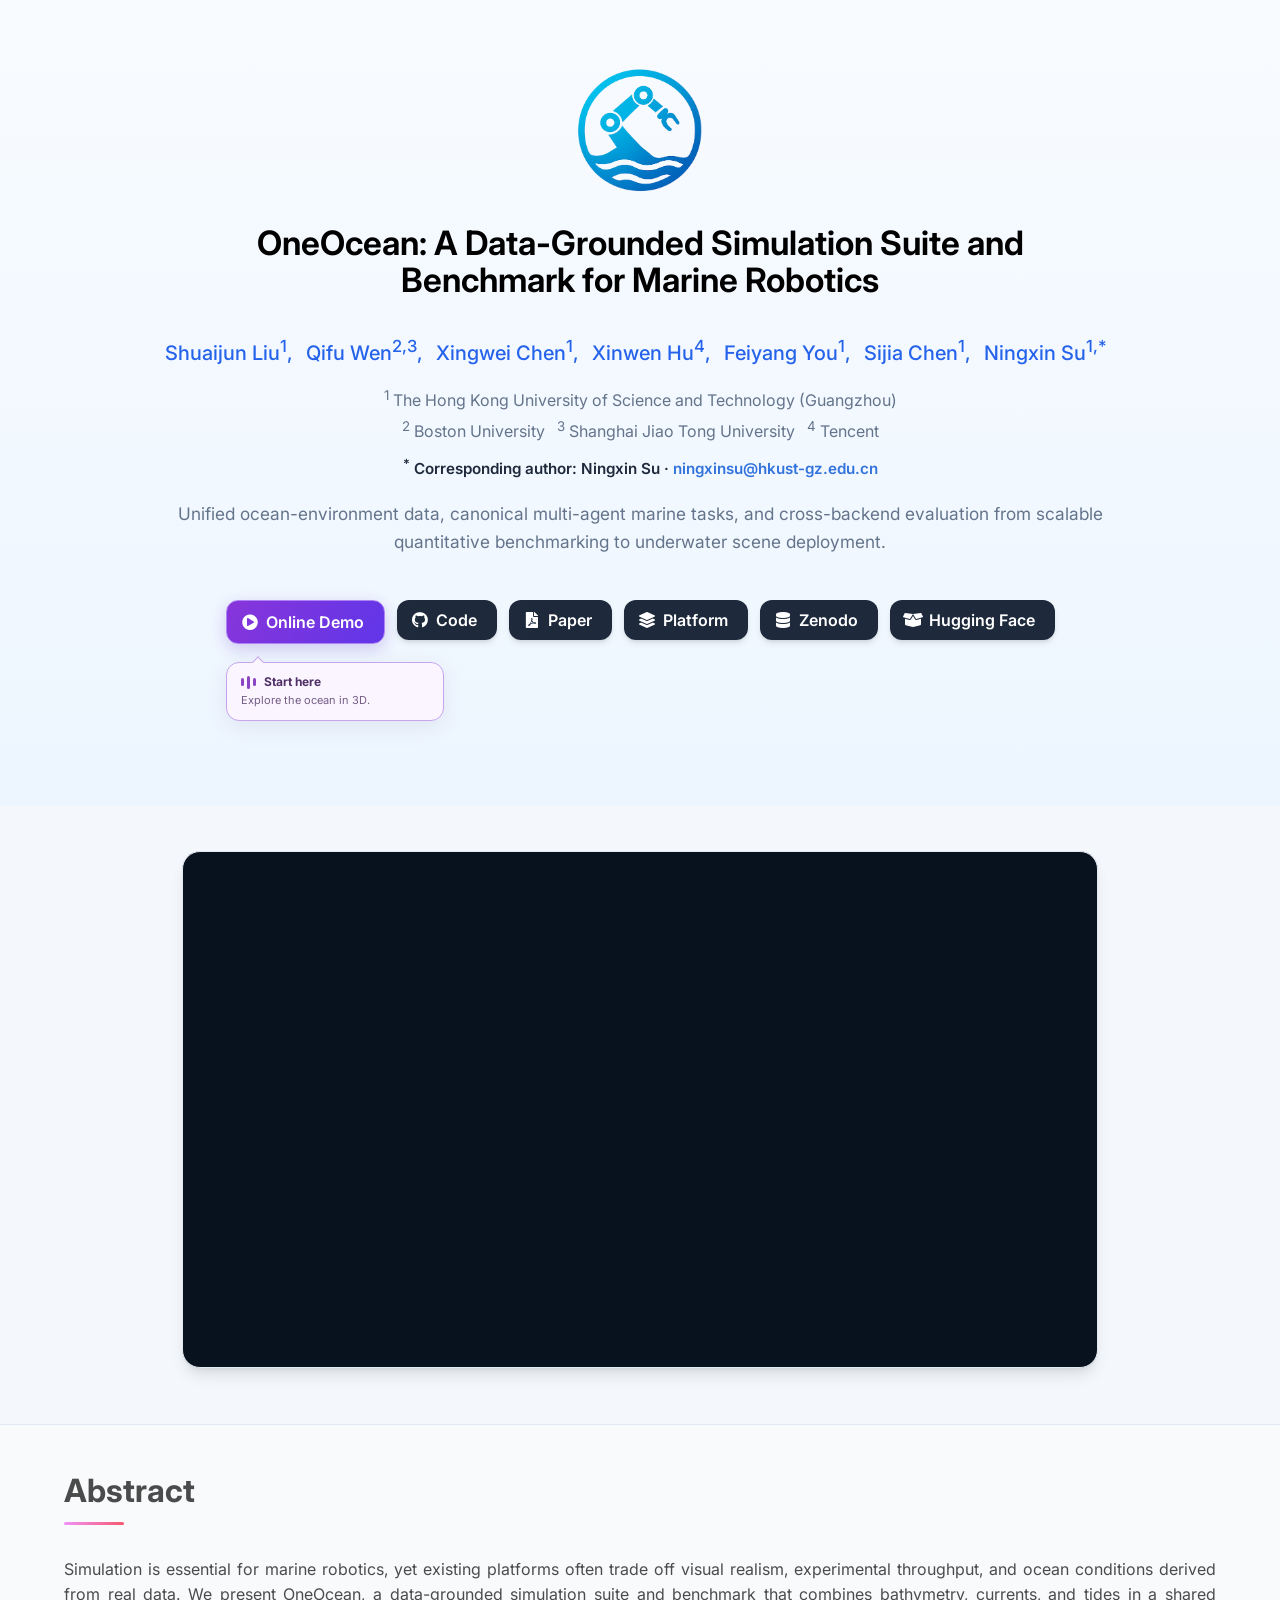
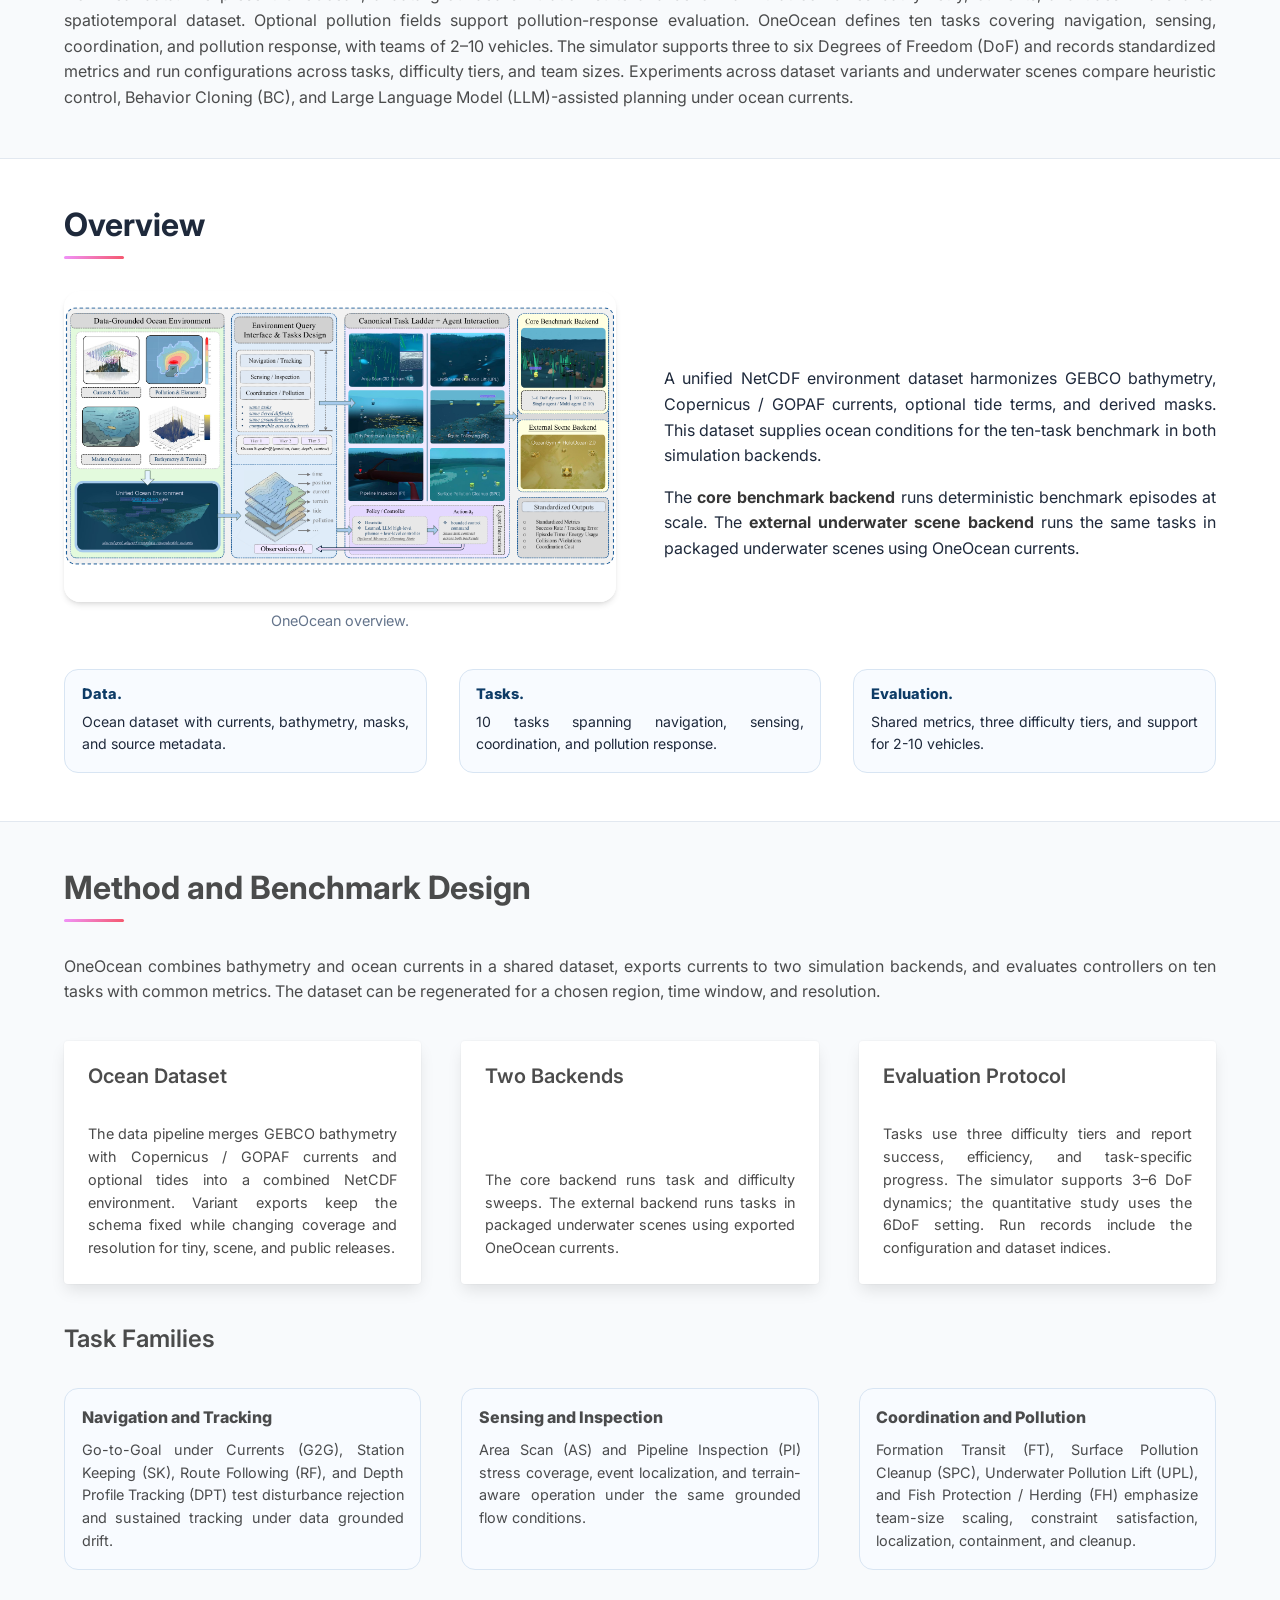
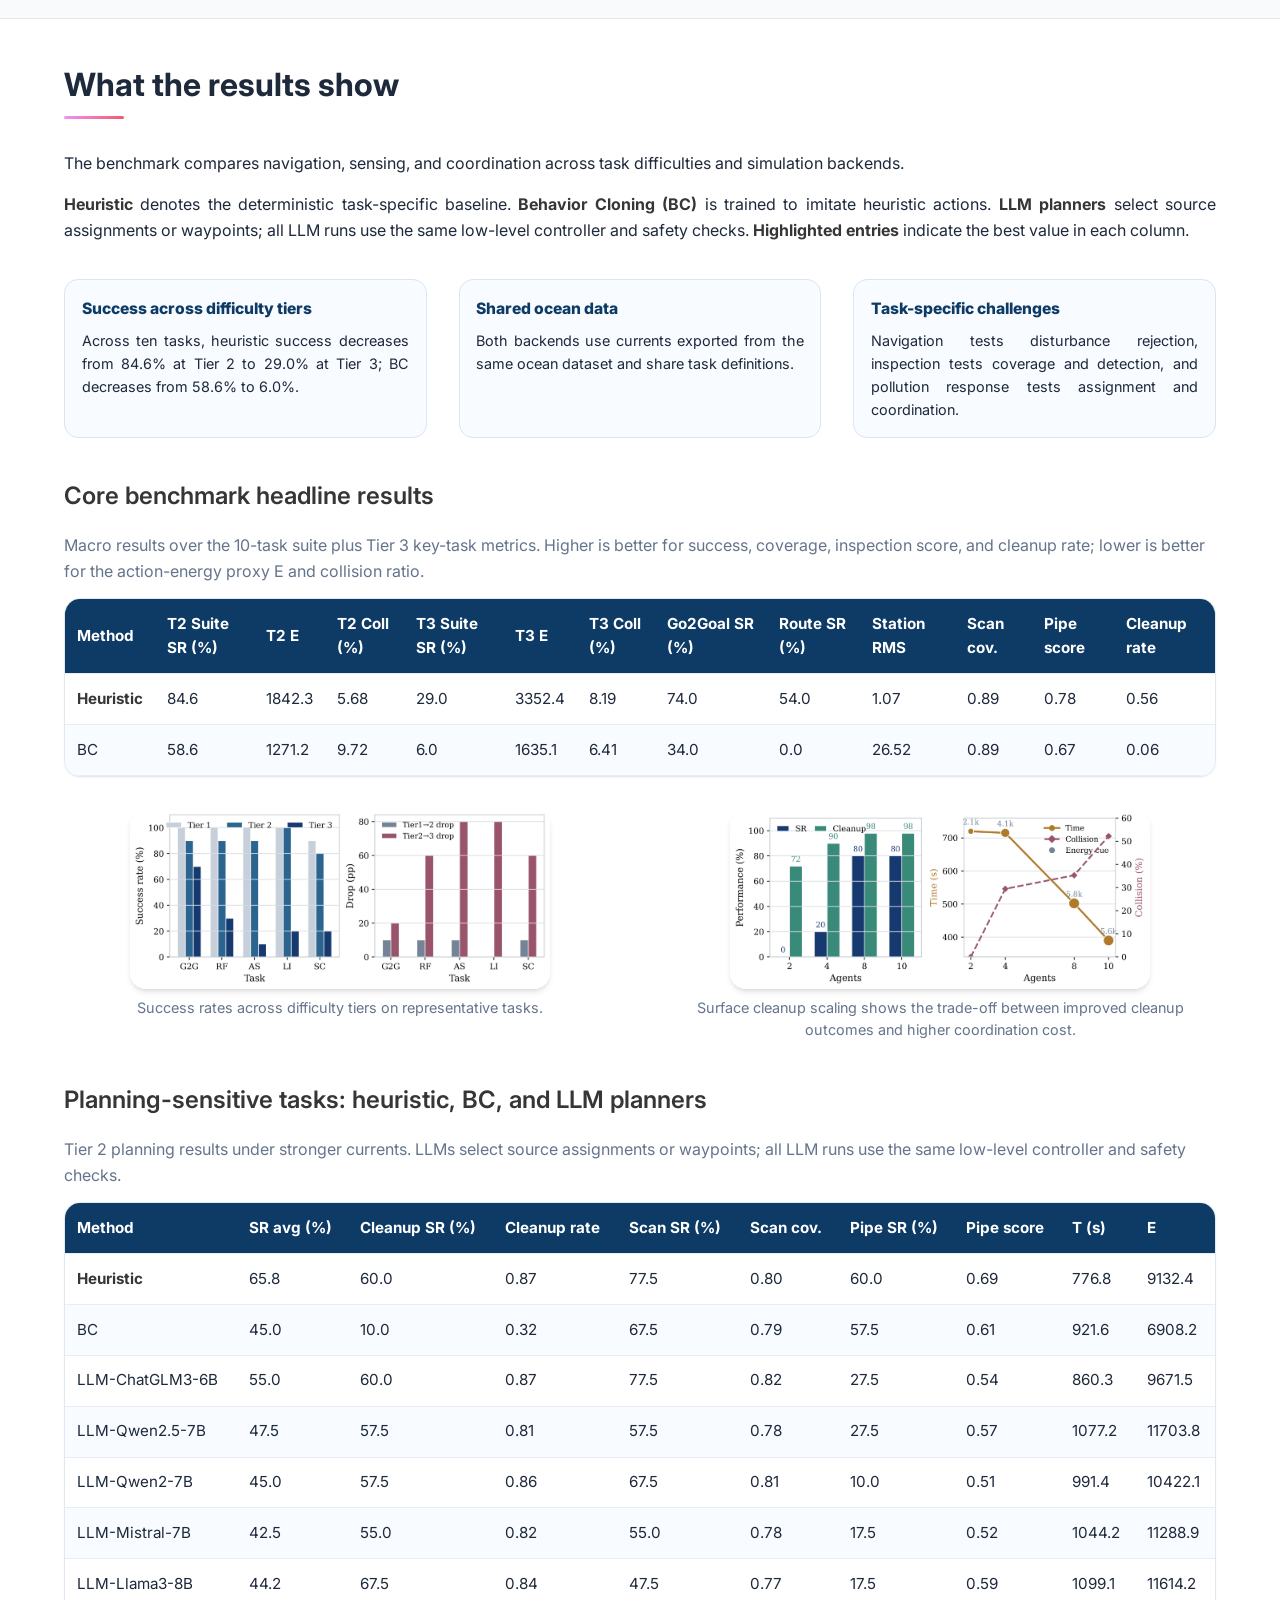
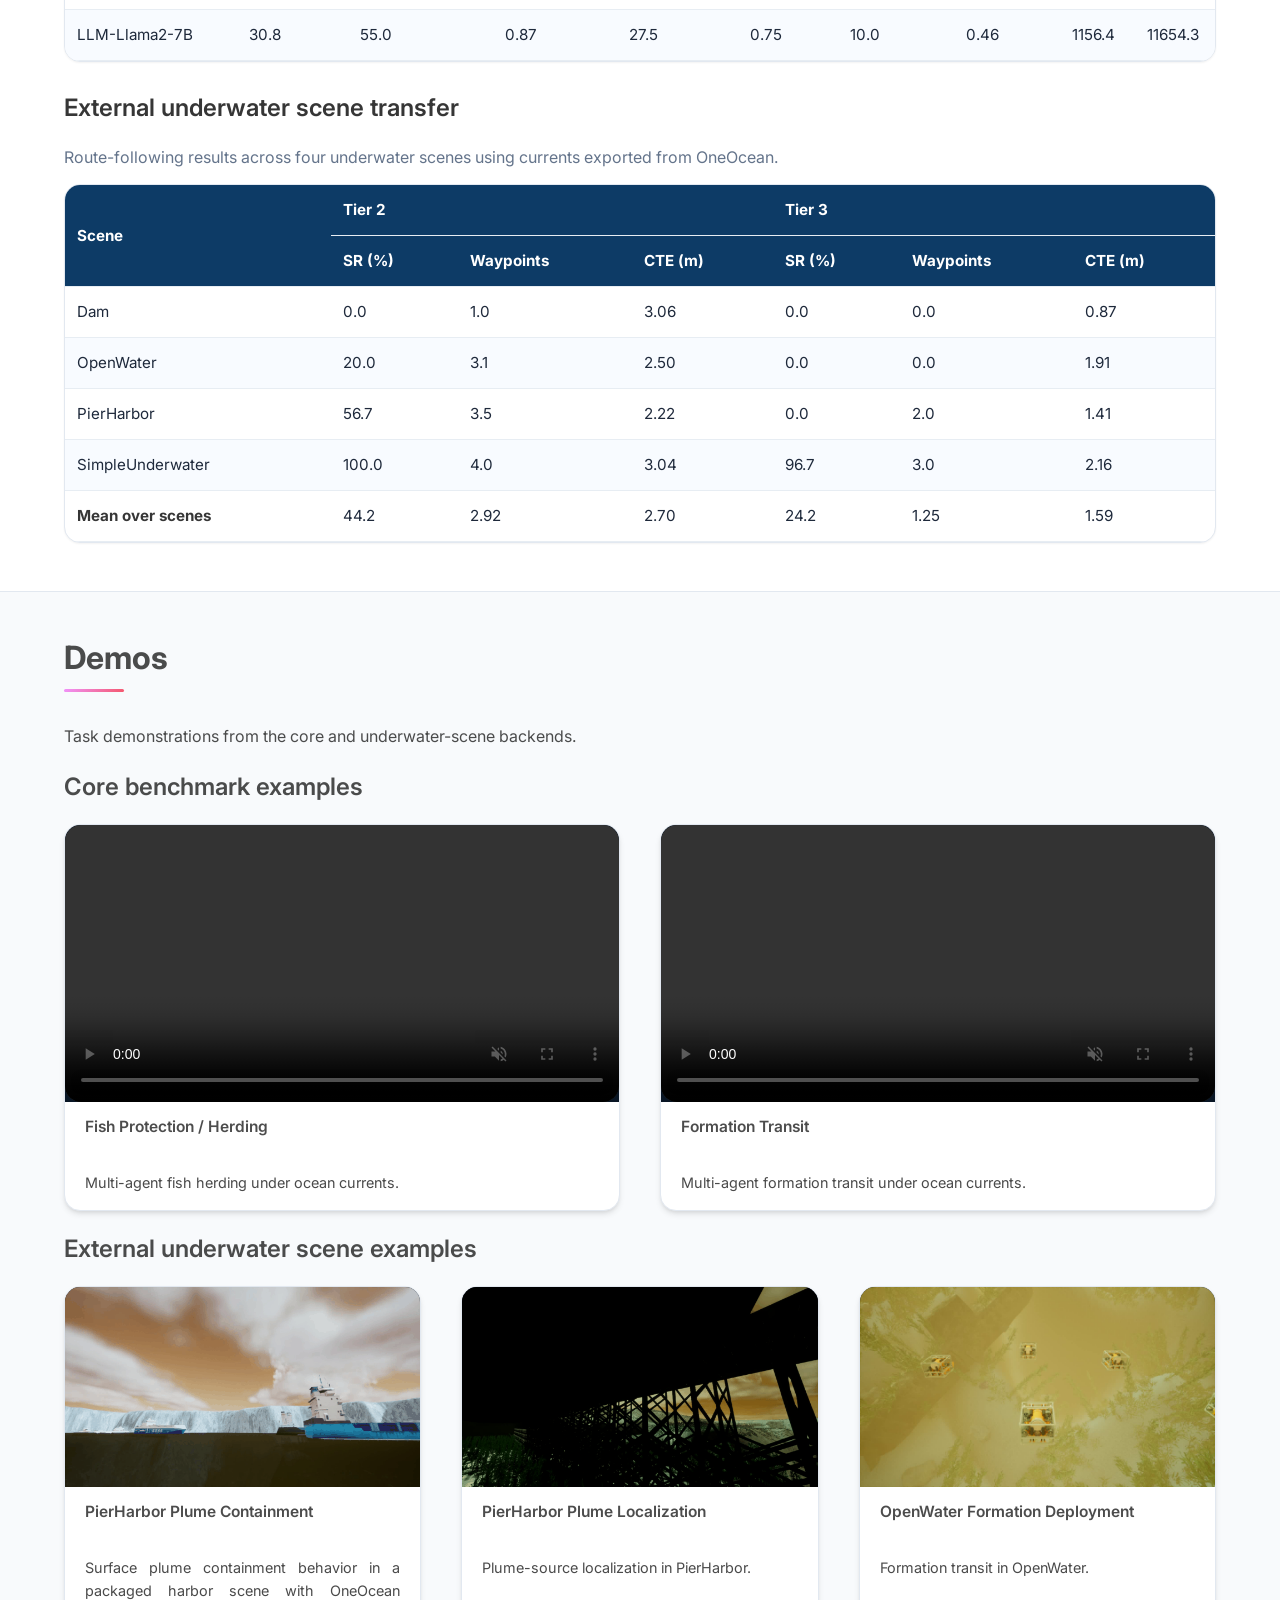
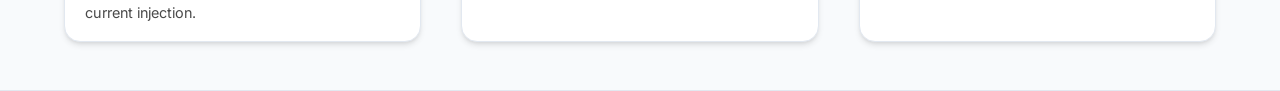
==== commit 1d361d79: "docs(web): refine scientific copy and refresh public paper" ====
--- a/docs/index.html
+++ b/docs/index.html
@@ -88,7 +88,7 @@
                   </a>
                 </span>
                 <span class="link-block">
-                  <a href="oneocean_paper.pdf" target="_blank" class="external-link button is-normal is-rounded is-dark">
+                  <a href="oneocean_paper.pdf?v=arxiv-60244d8ef0" target="_blank" class="external-link button is-normal is-rounded is-dark">
                     <span class="icon"><i class="fas fa-file-pdf"></i></span>
                     <span>Paper</span>
                   </a>
@@ -143,7 +143,7 @@
           <div class="column is-five-sixths">
             <h2 class="title is-3 has-text-left">Abstract</h2>
             <div class="content">
-              <p class="has-text-justified">Simulation is essential for marine robotics, yet existing platforms often trade off between visually realistic worlds, high-throughput experimentation, and ocean-condition realism grounded in real data. We present OneOcean, a data-grounded simulation suite and benchmark built around a unified spatiotemporal ocean-environment product that harmonizes bathymetry with data-driven currents and tides, with optional pollution fields for cleanup-related evaluation. On top of this environment representation, OneOcean defines a task ladder spanning navigation and station-keeping under currents, waypoint and route following, depth-profile tracking, area scanning, pipeline inspection, and multi-agent coordination, including formation transit, fish protection/patrol (herding), and surface pollution localization, containment, and cleanup. The suite supports multi-agent settings with 2–10 vehicles. Our simulator supports 3–6 DoF vehicle dynamics and produces standardized metrics and reproducible run manifests, enabling consistent aggregation across tasks, difficulties, and scaling settings. Experiments across dataset variants and scenes systematically stress planning and control under realistic, data-driven disturbances and reveal trade-offs among heuristic baselines, behavior-cloning policies, and an LLM-based planner.</p>
+              <p class="has-text-justified">Simulation is essential for marine robotics, yet existing platforms often trade off visual realism, experimental throughput, and ocean conditions derived from real data. We present OneOcean, a data-grounded simulation suite and benchmark that combines bathymetry, currents, and tides in a shared spatiotemporal dataset. Optional pollution fields support pollution-response evaluation. OneOcean defines ten tasks covering navigation, sensing, coordination, and pollution response, with teams of 2–10 vehicles. The simulator supports three to six Degrees of Freedom (DoF) and records standardized metrics and run configurations across tasks, difficulty tiers, and team sizes. Experiments across dataset variants and underwater scenes compare heuristic control, Behavior Cloning (BC), and Large Language Model (LLM)-assisted planning under ocean currents.</p>
             </div>
           </div>
         </div>
@@ -164,8 +164,8 @@
               </div>
               <div class="column is-6">
                 <div class="content overview-copy">
-                  <p class="has-text-justified">OneOcean treats <strong>ocean conditions as a reusable product</strong>. A unified NetCDF environment dataset harmonizes GEBCO bathymetry, Copernicus / GOPAF currents, optional tide terms, and derived masks. The same grounded environment then drives a canonical benchmark suite instead of being tied to a single simulator implementation.</p>
-                  <p class="has-text-justified">The benchmark is executed in two complementary modes. The <strong>core benchmark backend</strong> prioritizes deterministic, high-throughput evaluation with paper-ready outputs. The <strong>external underwater scene backend</strong> reuses packaged underwater scenes while injecting the same data grounded currents, so qualitative scene evidence and quantitative results still share task semantics and provenance. Together, these two backends support reproducible evaluation across navigation, sensing, coordination, and pollution related marine robotics tasks.</p>
+                  <p class="has-text-justified">A unified NetCDF environment dataset harmonizes GEBCO bathymetry, Copernicus / GOPAF currents, optional tide terms, and derived masks. This dataset supplies ocean conditions for the ten-task benchmark in both simulation backends.</p>
+                  <p class="has-text-justified">The <strong>core benchmark backend</strong> runs deterministic benchmark episodes at scale. The <strong>external underwater scene backend</strong> runs the same tasks in packaged underwater scenes using OneOcean currents.</p>
                 </div>
               </div>
             </div>
@@ -173,19 +173,19 @@
               <div class="column is-4">
                 <div class="mini-point">
                   <span class="mini-point-label">Data.</span>
-                  <span class="mini-point-body">Unified ocean environment product with currents, bathymetry, masks, and task grounding metadata.</span>
+                  <span class="mini-point-body">Ocean dataset with currents, bathymetry, masks, and source metadata.</span>
                 </div>
               </div>
               <div class="column is-4">
                 <div class="mini-point">
                   <span class="mini-point-label">Tasks.</span>
-                  <span class="mini-point-body">10 canonical tasks spanning navigation, sensing, coordination, and pollution response scenarios.</span>
+                  <span class="mini-point-body">10 tasks spanning navigation, sensing, coordination, and pollution response.</span>
                 </div>
               </div>
               <div class="column is-4">
                 <div class="mini-point">
                   <span class="mini-point-label">Evaluation.</span>
-                  <span class="mini-point-body">Shared metrics, tiered difficulty, auditable manifests, and support for 2-10 vehicles.</span>
+                  <span class="mini-point-body">Shared metrics, three difficulty tiers, and support for 2-10 vehicles.</span>
                 </div>
               </div>
             </div>
@@ -200,14 +200,14 @@
           <div class="column is-five-sixths">
             <h2 class="title is-3 has-text-left">Method and Benchmark Design</h2>
             <div class="content method-lead">
-              <p class="has-text-justified">OneOcean is organized around a simple contract: treat the ocean environment as a reusable data product, export that product into backend-friendly disturbance signals, and evaluate methods on a canonical task ladder with shared success criteria and logged provenance. The environment product is regenerated for a chosen region, time window, and resolution; the benchmark then reuses the same grounding across fast quantitative experiments and underwater scene deployment.</p>
+              <p class="has-text-justified">OneOcean combines bathymetry and ocean currents in a shared dataset, exports currents to two simulation backends, and evaluates controllers on ten tasks with common metrics. The dataset can be regenerated for a chosen region, time window, and resolution.</p>
             </div>
 
             <div class="columns is-multiline is-variable is-5 benchmark-pillars">
               <div class="column is-4">
                 <article class="hf-card card method-card benchmark-card">
                   <div class="card-content">
-                    <h3 class="title is-5">Environment Product</h3>
+                    <h3 class="title is-5">Ocean Dataset</h3>
                     <p>The data pipeline merges GEBCO bathymetry with Copernicus / GOPAF currents and optional tides into a combined NetCDF environment. Variant exports keep the schema fixed while changing coverage and resolution for tiny, scene, and public releases.</p>
                   </div>
                 </article>
@@ -216,22 +216,22 @@
                 <article class="hf-card card method-card benchmark-card">
                   <div class="card-content">
                     <h3 class="title is-5">Two Backends</h3>
-                    <p>The core benchmark backend provides deterministic, high-throughput rollouts and paper-ready tables. The external underwater scene backend reuses packaged underwater scenes while injecting the same OneOcean current signals for transfer and qualitative evidence.</p>
+                    <p>The core backend runs task and difficulty sweeps. The external backend runs tasks in packaged underwater scenes using exported OneOcean currents.</p>
                   </div>
                 </article>
               </div>
               <div class="column is-4">
                 <article class="hf-card card method-card benchmark-card">
                   <div class="card-content">
-                    <h3 class="title is-5">Evaluation Contract</h3>
-                    <p>Tasks share tiered difficulty, standardized success and efficiency metrics, and auditable run manifests. The simulator supports 3–6 DoF dynamics, while the quantitative study uses the 6DoF setting with recorded constraints and dataset grounding.</p>
+                    <h3 class="title is-5">Evaluation Protocol</h3>
+                    <p>Tasks use three difficulty tiers and report success, efficiency, and task-specific progress. The simulator supports 3–6 DoF dynamics; the quantitative study uses the 6DoF setting. Run records include the configuration and dataset indices.</p>
                   </div>
                 </article>
               </div>
             </div>
 
             <div class="task-families-wrap">
-              <h3 class="title is-4 has-text-left">Canonical task families</h3>
+              <h3 class="title is-4 has-text-left">Task Families</h3>
               <div class="columns is-multiline is-variable is-5 task-family-grid task-family-grid-three">
                 <div class="column is-4">
                   <div class="task-family-card family-card">
@@ -248,7 +248,7 @@
                 <div class="column is-4">
                   <div class="task-family-card family-card">
                     <h4>Coordination and Pollution</h4>
-                    <p>Formation Transit (FT), Surface Pollution Cleanup (SPC), Underwater Pollution Lift (UPL), and Fish Herding (FH) emphasize team-size scaling, constraint satisfaction, localization, containment, and cleanup.</p>
+                    <p>Formation Transit (FT), Surface Pollution Cleanup (SPC), Underwater Pollution Lift (UPL), and Fish Protection / Herding (FH) emphasize team-size scaling, constraint satisfaction, localization, containment, and cleanup.</p>
                   </div>
                 </div>
               </div>
@@ -264,37 +264,34 @@
           <div class="column is-five-sixths">
             <h2 class="title is-3 has-text-left">What the results show</h2>
             <div class="content">
-              <p class="has-text-justified">The paper claim is not “a few highlighted numbers are larger.” The point of the benchmark is that it stays <strong>non-saturated</strong>, reuses the same environment grounding across backends, and exposes complementary failure modes in navigation, coordination, and pollution-response tasks. The tables below are organized as evidence for those benchmark-design claims.</p>
-              <p class="has-text-justified"><strong>Heuristic</strong> denotes the deterministic task-specific controller used as the strongest built-in baseline. <strong>BC</strong> is a behavior-cloning policy trained to imitate heuristic actions. <strong>LLM planners</strong> produce high-level decisions such as assignments or waypoint choices, while deterministic low-level control and safety checks remain unchanged. <strong>Highlighted entries</strong> indicate column-best values only and should be read together with the claim summaries and captions, not as a standalone leaderboard.</p>
+              <p class="has-text-justified">The benchmark compares navigation, sensing, and coordination across task difficulties and simulation backends.</p>
+              <p class="has-text-justified"><strong>Heuristic</strong> denotes the deterministic task-specific baseline. <strong>Behavior Cloning (BC)</strong> is trained to imitate heuristic actions. <strong>LLM planners</strong> select source assignments or waypoints; all LLM runs use the same low-level controller and safety checks. <strong>Highlighted entries</strong> indicate the best value in each column.</p>
             </div>
 
             <div class="columns is-multiline is-variable is-4 results-takeaway-grid">
               <div class="column is-4">
                 <article class="results-takeaway-card">
-                  <h3>Benchmark discrimination</h3>
-                  <p>Tier 2 is usable for routine comparisons, while Tier 3 still separates methods instead of collapsing into all-success or all-failure behavior.</p>
+                  <h3>Success across difficulty tiers</h3>
+                  <p>Across ten tasks, heuristic success decreases from 84.6% at Tier 2 to 29.0% at Tier 3; BC decreases from 58.6% to 6.0%.</p>
                 </article>
               </div>
               <div class="column is-4">
                 <article class="results-takeaway-card">
-                  <h3>Shared environment grounding</h3>
-                  <p>The same data product drives both quantitative runs and scene-backed deployment, so media and tables describe the same disturbances and task semantics.</p>
+                  <h3>Shared ocean data</h3>
+                  <p>Both backends use currents exported from the same ocean dataset and share task definitions.</p>
                 </article>
               </div>
               <div class="column is-4">
                 <article class="results-takeaway-card">
-                  <h3>Different failure modes matter</h3>
-                  <p>Navigation, inspection, and pollution-response tasks stress different weaknesses, which is why the suite is useful for judging model quality instead of one-off task tuning.</p>
+                  <h3>Task-specific challenges</h3>
+                  <p>Navigation tests disturbance rejection, inspection tests coverage and detection, and pollution response tests assignment and coordination.</p>
                 </article>
               </div>
             </div>
 
             <div class="table-panel">
-              <div class="results-evidence-note">
-                <strong>Evidence 1.</strong> The suite stays discriminative instead of saturating: Tier 2 remains usable for routine comparison, while Tier 3 still exposes meaningful gaps in robustness, coordination, and completion quality.
-              </div>
               <h3 class="title is-4 has-text-left">Core benchmark headline results</h3>
-              <p class="table-caption">Macro results over the 10-task suite plus Tier 3 key-task metrics. Higher is better for success, coverage, inspection score, and cleanup rate; lower is better for energy and collision ratio. Highlighting marks the best number in a column, but the benchmark-level takeaway is the spread between Tier 2 and Tier 3.</p>
+              <p class="table-caption">Macro results over the 10-task suite plus Tier 3 key-task metrics. Higher is better for success, coverage, inspection score, and cleanup rate; lower is better for the action-energy proxy E and collision ratio.</p>
               <div class="table-scroll">
                 <table class="paper-table compact">
                   <thead>
@@ -355,7 +352,7 @@
                 <figure class="image hf-figure">
                   <img class="hf-media hf-plot" src="static/images/paper/difficulty_ladder_dualpanel.png" alt="Difficulty ladder summary" loading="lazy">
                 </figure>
-                <p class="hf-caption">Difficulty ladder summary on representative tasks. Tier 3 remains strongly discriminative instead of saturating.</p>
+                <p class="hf-caption">Success rates across difficulty tiers on representative tasks.</p>
               </div>
               <div class="column is-6">
                 <figure class="image hf-figure">
@@ -366,11 +363,8 @@
             </div>
 
             <div class="table-panel">
-              <div class="results-evidence-note">
-                <strong>Evidence 2.</strong> Planning-sensitive tasks remain informative under shared low-level control: once the disturbance model and safety checks are fixed, high-level decisions still materially change cleanup, inspection, and efficiency outcomes.
-              </div>
               <h3 class="title is-4 has-text-left">Planning-sensitive tasks: heuristic, BC, and LLM planners</h3>
-              <p class="table-caption">Tier 2 planning suite under stronger currents. The LLM planner provides high-level assignments or waypoint choices; low-level control and safety checks remain deterministic. Read this table as method separation under a shared execution contract, not as an isolated ranking board.</p>
+              <p class="table-caption">Tier 2 planning results under stronger currents. LLMs select source assignments or waypoints; all LLM runs use the same low-level controller and safety checks.</p>
               <div class="table-scroll">
                 <table class="paper-table">
                   <thead>
@@ -491,7 +485,7 @@
 
             <div class="table-panel">
               <h3 class="title is-4 has-text-left">External underwater scene transfer</h3>
-              <p class="table-caption">Route-following after moving the same task semantics into four packaged underwater scenes with OneOcean current injection. This table is included for transfer evidence, so the scene-to-scene spread matters more than per-cell highlighting.</p>
+              <p class="table-caption">Route-following results across four underwater scenes using currents exported from OneOcean.</p>
               <div class="table-scroll narrow">
                 <table class="paper-table compact">
                   <thead>
@@ -570,7 +564,7 @@
           <div class="column is-five-sixths">
             <h2 class="title is-3 has-text-left">Demos</h2>
             <div class="content">
-              <p class="has-text-justified">The core backend provides compact, reproducible task renderings, while the external scene backend shows that the same OneOcean tasks can be deployed in richer underwater scenes. The media below are representative examples from both ends of the suite.</p>
+              <p class="has-text-justified">Task demonstrations from the core and underwater-scene backends.</p>
             </div>
 
             <h3 class="title is-4 has-text-left">Core benchmark examples</h3>
@@ -584,7 +578,7 @@
                   </div>
                   <div class="card-content">
                     <h4 class="title is-5">Fish Protection / Herding</h4>
-                    <p>Representative multi-agent execution in the core benchmark backend under the same data grounded disturbance model used by the quantitative study.</p>
+                    <p>Multi-agent fish herding under ocean currents.</p>
                   </div>
                 </article>
               </div>
@@ -597,7 +591,7 @@
                   </div>
                   <div class="card-content">
                     <h4 class="title is-5">Formation Transit</h4>
-                    <p>Multi-agent formation behavior from the core backend, illustrating how OneOcean evaluates coordination under drift and team-size constraints.</p>
+                    <p>Multi-agent formation transit under ocean currents.</p>
                   </div>
                 </article>
               </div>
@@ -623,7 +617,7 @@
                   </div>
                   <div class="card-content">
                     <h4 class="title is-5">PierHarbor Plume Localization</h4>
-                    <p>Localization under drifting plume observations, showing that pollution-related task semantics survive transfer to external scenes.</p>
+                    <p>Plume-source localization in PierHarbor.</p>
                   </div>
                 </article>
               </div>
@@ -634,7 +628,7 @@
                   </div>
                   <div class="card-content">
                     <h4 class="title is-5">OpenWater Formation Deployment</h4>
-                    <p>Multi-agent formation deployment in an underwater scene, illustrating portability beyond the high-throughput benchmark backend.</p>
+                    <p>Formation transit in OpenWater.</p>
                   </div>
                 </article>
               </div>
